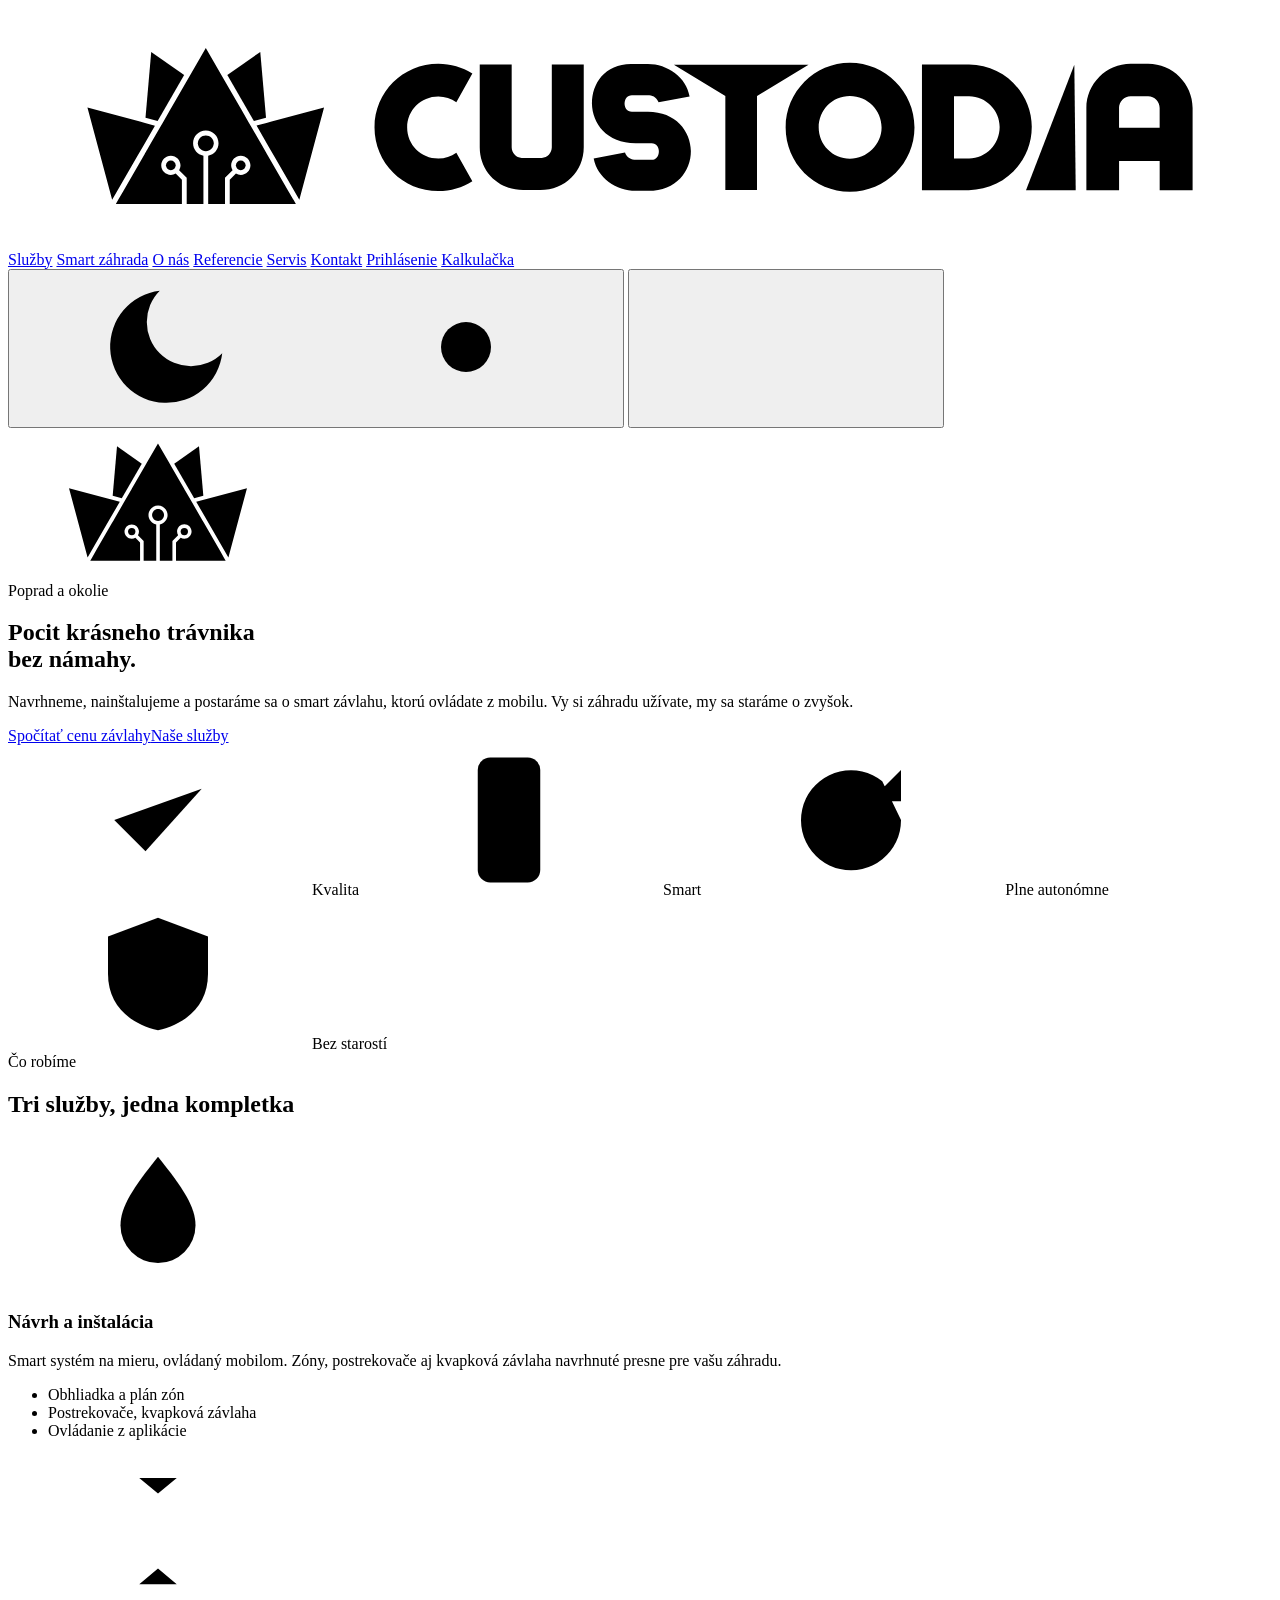
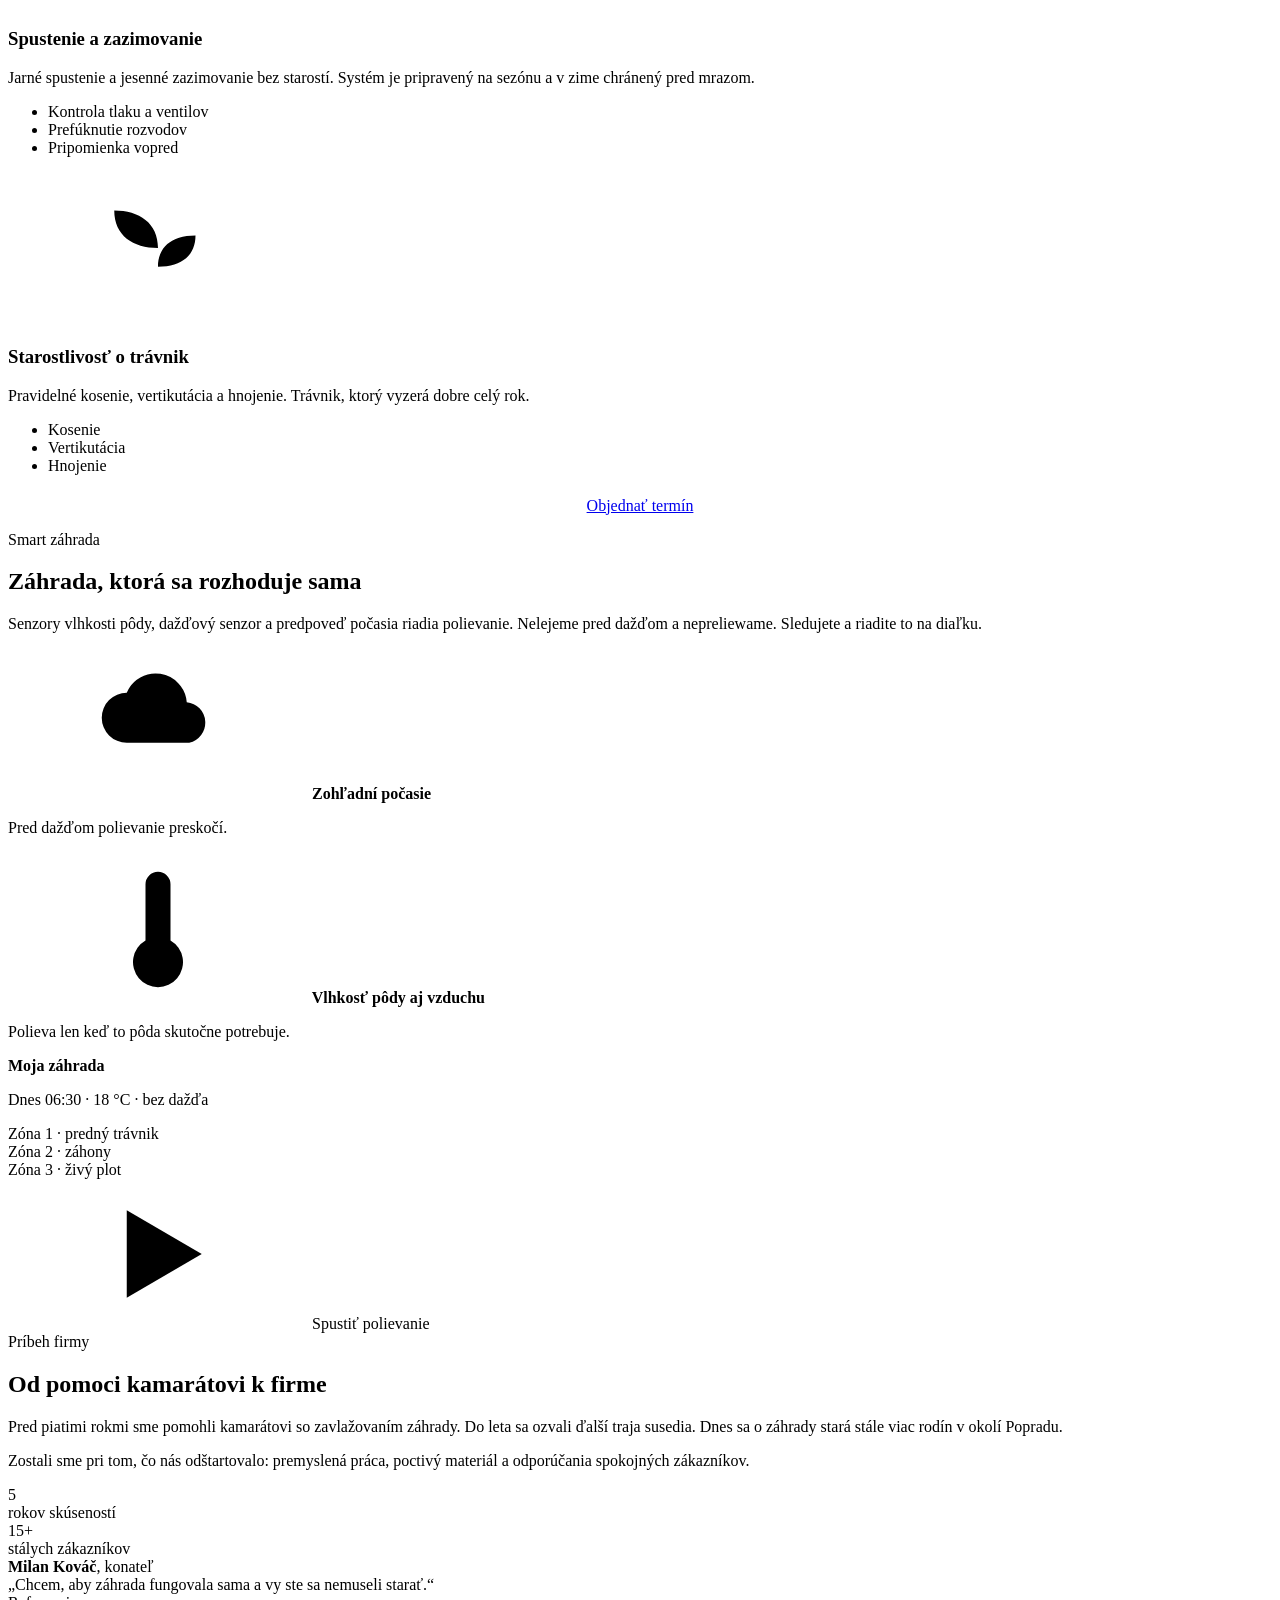
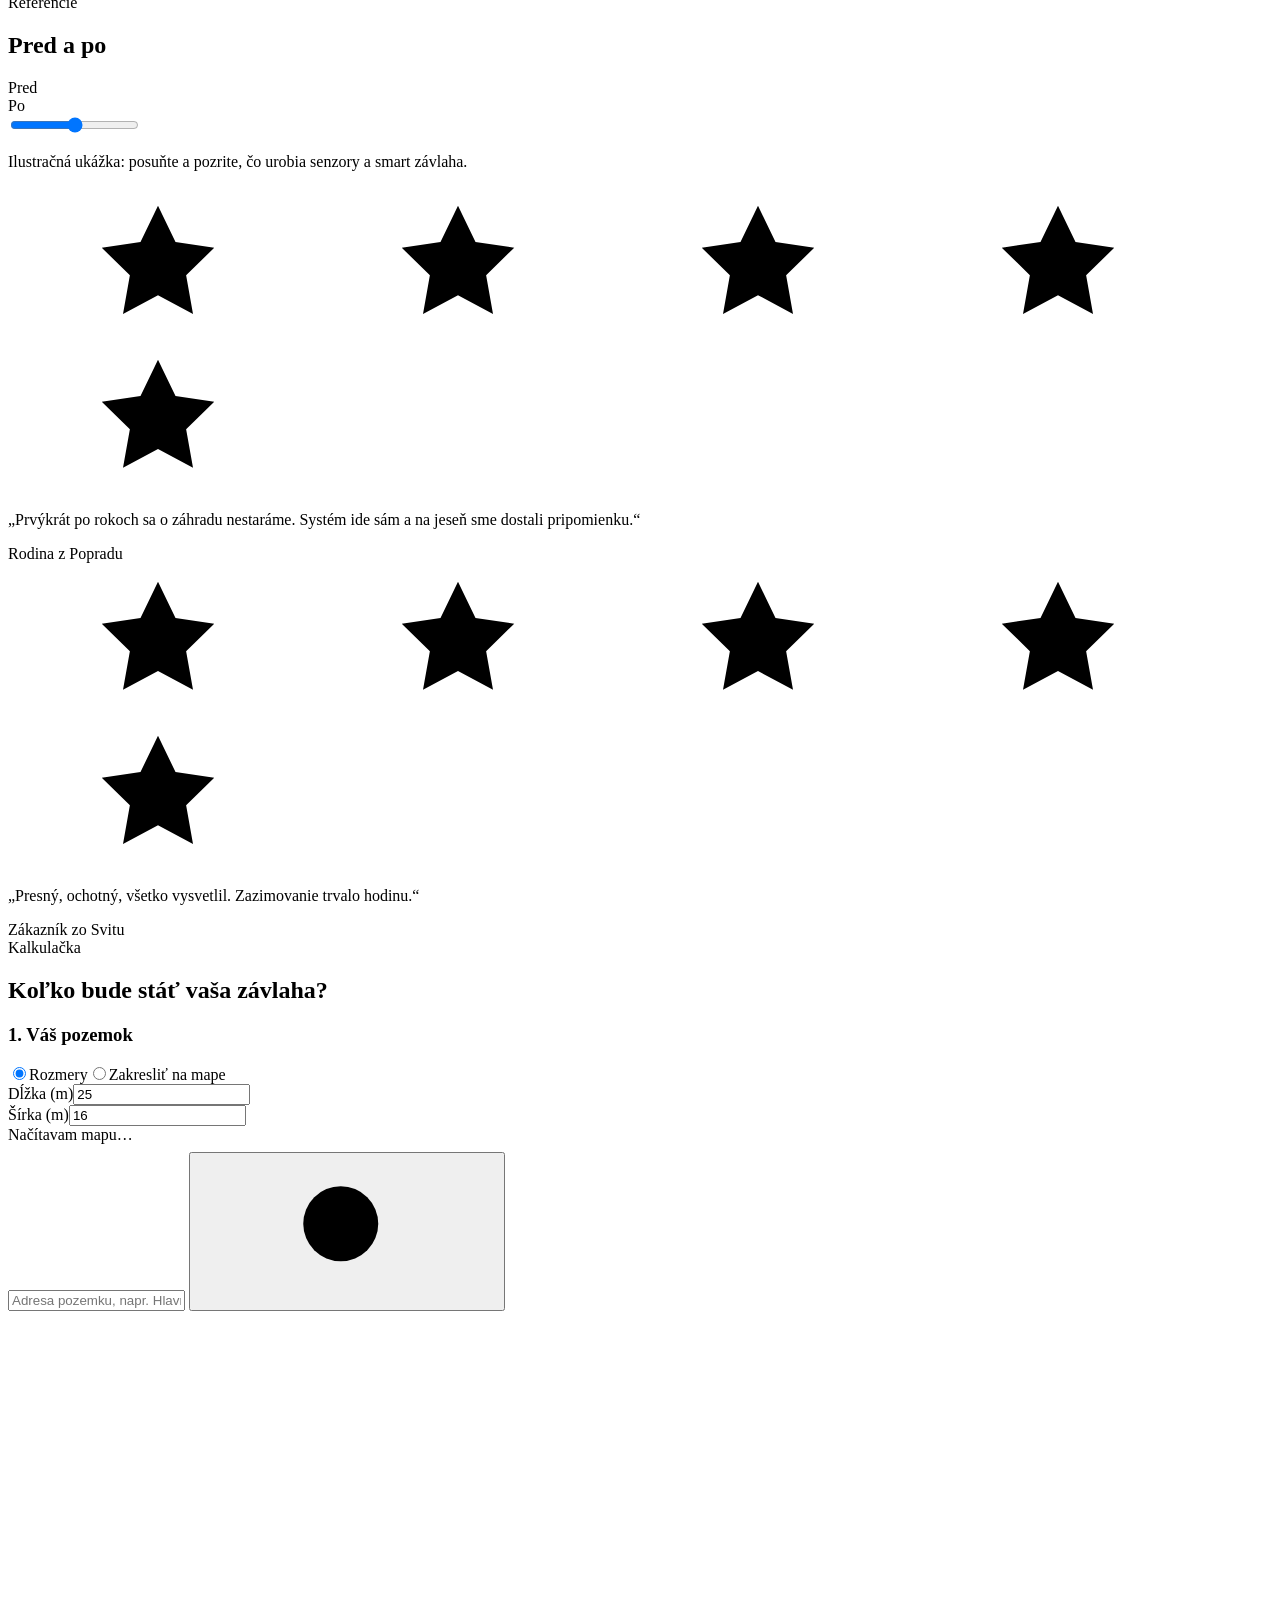
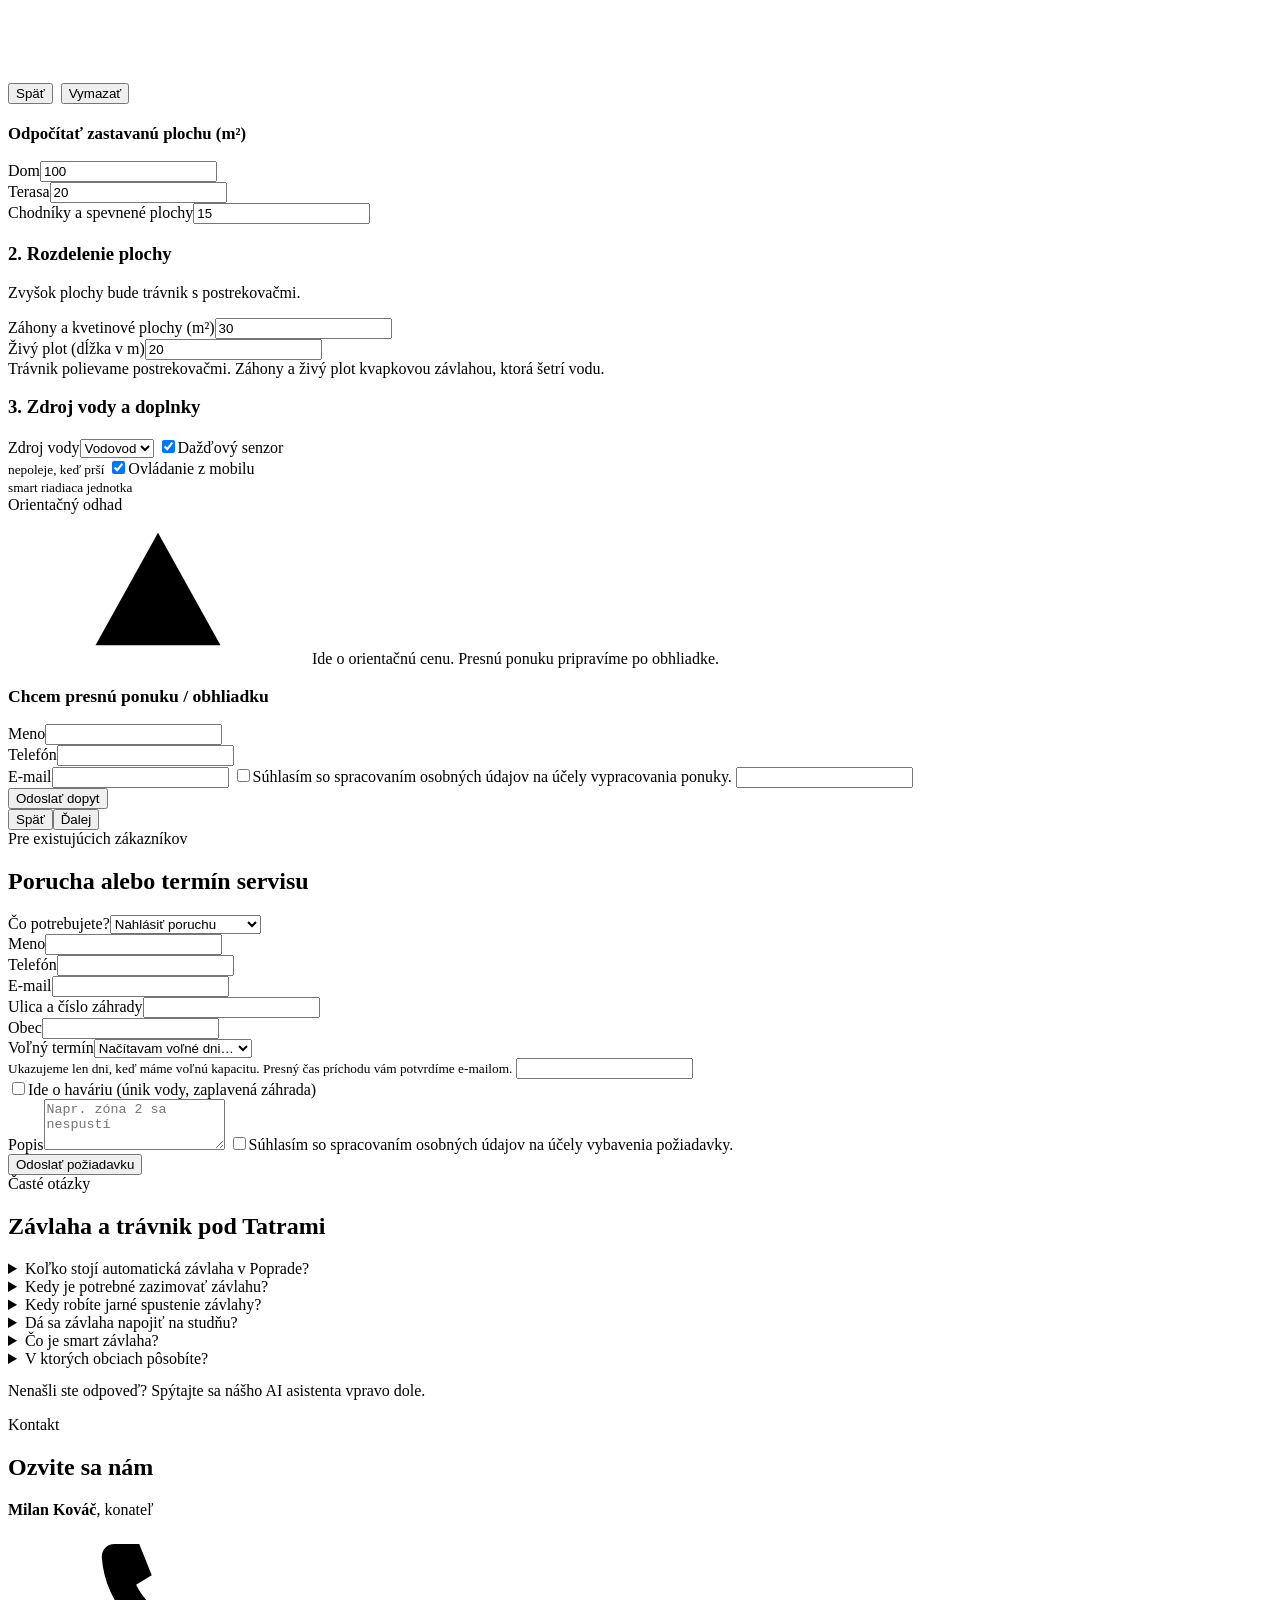
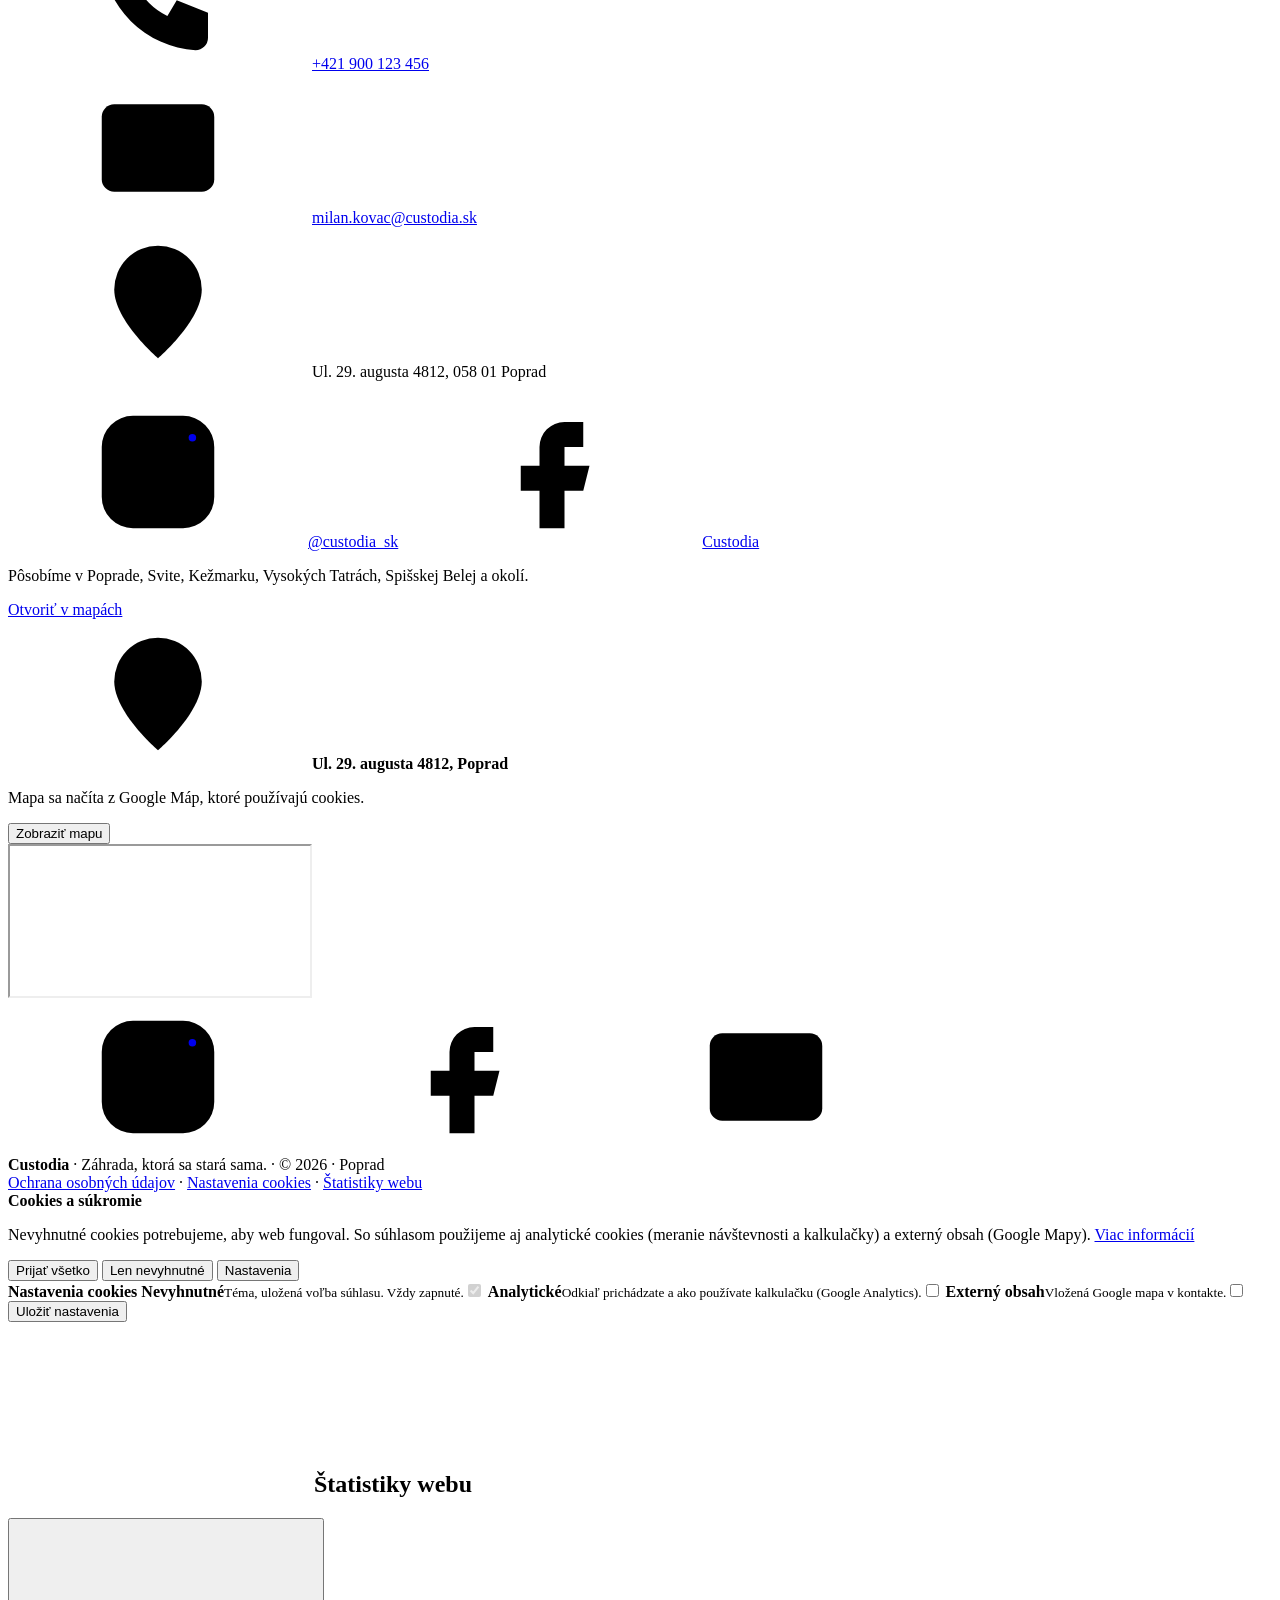
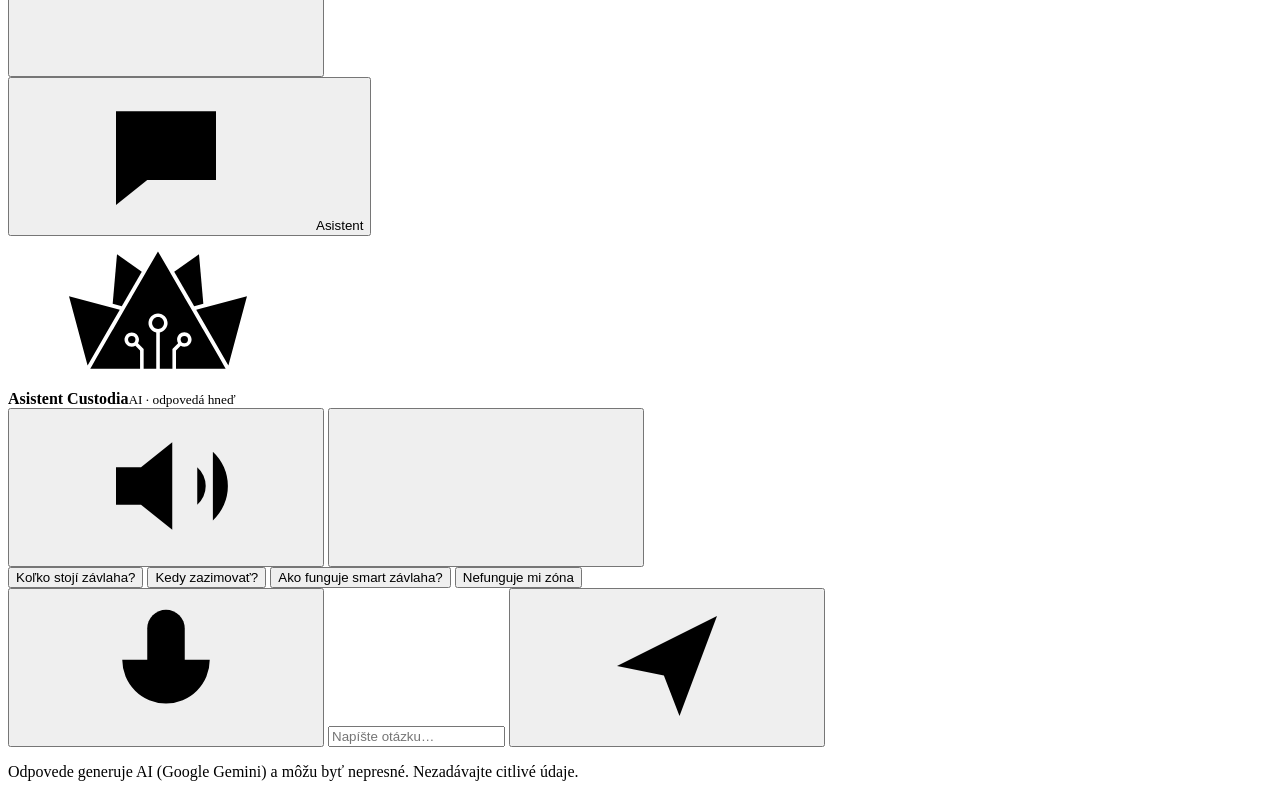
==== client/index.html @ 55fe0869 "SEO a rychlost: kanonicka domena, OG obrazok, WebP fotky, kontrast odkazov, llms.txt" ====
<!doctype html>
<html lang="sk">
  <head>
    <meta charset="utf-8" />
    <meta name="viewport" content="width=device-width, initial-scale=1, viewport-fit=cover" />
    <title>Custodia | Smart závlaha, zazimovanie a starostlivosť o trávnik Poprad</title>
    <meta
      name="description"
      content="Smart závlaha na mieru, jarné spustenie a jesenné zazimovanie, pravidelná starostlivosť o trávnik. Poprad, Tatry, Spiš. Spočítajte si orientačnú cenu online."
    />
    <meta
      name="keywords"
      content="závlaha Poprad, automatická závlaha Tatry, zazimovanie závlahy Poprad, kosenie trávnika Poprad, vertikutácia Spiš, smart záhrada"
    />
    <meta property="og:title" content="Custodia | Záhrada, ktorá sa stará sama" />
    <meta
      property="og:description"
      content="Smart závlaha, servis a starostlivosť o trávnik bez starostí. Poprad a okolie."
    />
    <meta property="og:type" content="website" />
    <script type="application/ld+json">
      {
        "@context": "https://schema.org",
        "@type": "LocalBusiness",
        "name": "Custodia",
        "description": "Smart závlaha, sezónny servis a starostlivosť o trávnik",
        "telephone": "+421900123456",
        "address": {
          "@type": "PostalAddress",
          "streetAddress": "Ul. 29. augusta 4812",
          "postalCode": "058 01",
          "addressLocality": "Poprad",
          "addressCountry": "SK"
        },
        "email": "milan.kovac@custodia.sk",
        "url": "https://custodia-pearl.vercel.app/",
        "image": "https://custodia-pearl.vercel.app/web/assets/img/po.jpg",
        "logo": "https://custodia-pearl.vercel.app/app-icons/icon-512.png",
        "sameAs": [
          "https://www.instagram.com/custodia_sk/",
          "https://www.facebook.com/profile.php?id=61595398696569"
        ],
        "areaServed": [
          "Poprad",
          "Svit",
          "Kežmarok",
          "Vysoké Tatry",
          "Spišská Belá",
          "Stará Ľubovňa"
        ]
      }
    </script>
    <link rel="canonical" href="https://custodia-pearl.vercel.app/" />
    <meta name="robots" content="index, follow" />
    <meta name="theme-color" content="#28861c" />
    <meta property="og:url" content="https://custodia-pearl.vercel.app/" />
    <meta property="og:site_name" content="Custodia" />
    <meta property="og:image" content="https://custodia-pearl.vercel.app/web/assets/img/po.jpg" />
    <meta property="og:image:width" content="1000" />
    <meta property="og:image:height" content="750" />
    <meta property="og:image:alt" content="Zelená záhrada so smart závlahou a senzormi Custodia" />
    <meta name="twitter:card" content="summary_large_image" />
    <meta property="og:locale" content="sk_SK" />
    <script type="application/ld+json">
      {
        "@context": "https://schema.org",
        "@type": "FAQPage",
        "mainEntity": [
          {
            "@type": "Question",
            "name": "Koľko stojí automatická závlaha v Poprade?",
            "acceptedAnswer": {
              "@type": "Answer",
              "text": "Cena závisí od veľkosti záhrady, počtu zón a zdroja vody. Orientačné rozpätie si spočítate v našej kalkulačke, presnú ponuku pripravíme po bezplatnej obhliadke."
            }
          },
          {
            "@type": "Question",
            "name": "Kedy je potrebné zazimovať závlahu?",
            "acceptedAnswer": {
              "@type": "Answer",
              "text": "Pod Tatrami odporúčame zazimovanie v októbri, ešte pred prvými mrazmi. Rozvody prefúkneme stlačeným vzduchom, aby voda v potrubí nezamrzla a nepoškodila ho. Stálym zákazníkom pošleme pripomienku vopred."
            }
          },
          {
            "@type": "Question",
            "name": "Kedy robíte jarné spustenie závlahy?",
            "acceptedAnswer": {
              "@type": "Answer",
              "text": "Spravidla v apríli, keď už nehrozia silné mrazy. Skontrolujeme tlak, ventily, postrekovače aj riadiacu jednotku a nastavíme polievanie na sezónu."
            }
          },
          {
            "@type": "Question",
            "name": "Dá sa závlaha napojiť na studňu?",
            "acceptedAnswer": {
              "@type": "Answer",
              "text": "Áno. Závlahu napojíme na vodovod aj na studňu. Pri studni posúdime výdatnosť a navrhneme vhodné čerpadlo."
            }
          },
          {
            "@type": "Question",
            "name": "Čo je smart závlaha?",
            "acceptedAnswer": {
              "@type": "Answer",
              "text": "Systém, ktorý polieva podľa vlhkosti pôdy a predpovede počasia a ovládate ho z mobilu. Pred dažďom polievanie preskočí, takže šetrí vodu aj peniaze."
            }
          },
          {
            "@type": "Question",
            "name": "V ktorých obciach pôsobíte?",
            "acceptedAnswer": {
              "@type": "Answer",
              "text": "Poprad, Svit, Kežmarok, Vysoké Tatry, Spišská Belá, Stará Ľubovňa a okolie. Výjazdy plánujeme podľa lokality, aby sme boli u vás čo najskôr."
            }
          }
        ]
      }
    </script>
    <link rel="icon" type="image/svg+xml" href="/web/assets/logo/favicon.svg" />
    <link rel="apple-touch-icon" href="/app-icons/apple-touch-icon.png" />
    <link rel="stylesheet" href="/web/css/variables.css" />
    <link rel="stylesheet" href="/web/css/base.css" />
    <link rel="stylesheet" href="/web/css/sections.css" />
  </head>
  <body>
    <svg width="0" height="0" style="position: absolute" aria-hidden="true">
      <symbol id="lg" viewBox="0 0 124.68 83.53"><polygon fill="var(--logo-crown)" points="53.3 19.87 42.18 39.12 37.1 37.76 39.51 10.21 53.3 19.87"/> <g> <polygon fill="var(--logo-crown)" points="41.06 41.07 36.05 49.75 34.76 51.97 34.76 51.98 33.47 54.21 23.13 72.12 12.78 33.49 34.77 39.38 35.84 39.67 36.9 39.95 41.06 41.07"/> <path fill="var(--logo-crown)" d="M22.76,74.94v.03s0,0,0,0v-.03Z"/> </g> <polygon fill="var(--logo-crown)" points="87.58 37.76 82.49 39.12 71.37 19.87 85.17 10.21 87.58 37.76"/> <g> <polygon fill="var(--logo-crown)" points="111.89 33.49 101.54 72.12 91.2 54.21 89.92 51.98 89.91 51.97 88.63 49.75 83.62 41.07 87.77 39.95 88.84 39.67 89.9 39.38 111.89 33.49"/> <path fill="var(--logo-crown)" d="M101.92,74.94v.03s.01,0,.01,0v-.03Z"/> </g> <circle fill="var(--logo-crown)" cx="47.72" cy="57.69" r="2.04"/> <circle fill="var(--logo-crown)" cx="77" cy="57.69" r="2.04"/> <g> <path fill="var(--logo-crown)" d="M62.37,45.16c-1.83,0-3.32,1.49-3.32,3.32s1.49,3.32,3.32,3.32,3.32-1.49,3.32-3.32-1.49-3.32-3.32-3.32Z"/> <path fill="var(--logo-green)" d="M98.99,72.05l-2.1-3.63-9-15.59-.94-1.63-.95-1.64-4.56-7.9-.57-.97-.56-.97-3.27-5.66-.2-.35-7.26-12.58-.54-.95-.55-.94-6.16-10.66-6.16,10.66-.55.94-.55.95-7.26,12.58-.2.35-3.26,5.66-.56.97-.56.97-4.56,7.89-.95,1.64h0s-.95,1.64-.95,1.64l-9,15.59-2.1,3.63-1.06,1.83h75.42l-1.06-1.83ZM54.35,73.88h-2v-10.12l-2.6-2.6c-.6.35-1.29.57-2.03.57-2.22,0-4.03-1.81-4.03-4.03s1.81-4.03,4.03-4.03,4.03,1.81,4.03,4.03c0,.76-.22,1.45-.58,2.06l3.18,3.18v10.95ZM63.36,53.7v20.17h-2v-20.17c-2.46-.47-4.32-2.63-4.32-5.22,0-2.93,2.39-5.32,5.32-5.32s5.32,2.39,5.32,5.32c0,2.59-1.87,4.75-4.33,5.22ZM77,61.72c-.74,0-1.43-.22-2.03-.57l-2.6,2.6v10.12h-2v-10.95l3.18-3.18c-.36-.61-.58-1.3-.58-2.06,0-2.22,1.81-4.03,4.03-4.03s4.03,1.81,4.03,4.03-1.81,4.03-4.03,4.03Z"/> </g></symbol>
      <symbol id="sec" viewBox="0 0 397.61 75.05"><g> <path fill="var(--wm-text)" d="M146.07,54.5c-3.15,1.99-6.82,3.1-10.7,3.1-11.16,0-20.08-8.92-20.08-20.02s8.92-20.02,20.08-20.02c3.88,0,7.55,1.1,10.7,3.05l-5.04,9.05c-1.67-1.16-3.56-1.83-5.66-1.83-5.5,0-9.81,4.31-9.81,9.76s4.31,9.76,9.81,9.76c2.1,0,3.99-.65,5.66-1.83l5.04,9Z"/> <path fill="var(--wm-text)" d="M148.39,43.81v-26.06h10.05v26.06c0,1.83,1.4,3.23,3.13,3.37h6.36c1.72-.13,3.13-1.54,3.13-3.37v-26.06h10.05v26.06c0,7.68-5.96,13.47-13.64,13.47h-5.44c-7.68,0-13.64-5.79-13.64-13.47Z"/> <path fill="var(--wm-text)" d="M204.65,29.66c-.4-1.21-1.56-2.18-2.91-2.24h-5.47c-3.07,0-3.07,5.2,0,5.2h5.01c8.84,0,13.42,6.14,13.53,12.34.05,6.25-4.53,12.56-13.39,12.56h-3.96c-6.14,0-12.07-4.12-13.23-10.21l9.86-1.83c.4,1.21,1.56,2.16,2.91,2.26h5.47c3.07,0,3.02-5.23,0-5.23h-5.01c-18.32,0-17.81-24.9-1.51-24.9h5.34c6.14,0,12.07,4.12,13.12,10.21l-9.76,1.83Z"/> <path fill="var(--wm-text)" d="M225.65,57.28v-29.59l-16.18-9.86h42.35l-16.2,9.86v29.59h-9.97Z"/> <path fill="var(--wm-text)" d="M285.15,37.58c0,11.13-9.03,20.21-20.32,20.21s-20.21-9.08-20.21-20.21,9.08-20.32,20.21-20.32,20.32,9.08,20.32,20.32ZM274.8,37.58c0-5.47-4.37-9.92-9.97-9.92s-9.81,4.45-9.81,9.92,4.45,9.81,9.81,9.81,9.97-4.45,9.97-9.81Z"/> <path fill="var(--wm-text)" d="M322.04,37.47c0,10.97-8.95,19.83-19.83,19.83h-14.71V17.8h14.82c10.83,0,19.73,8.87,19.73,19.67ZM311.94,37.47c0-5.2-4.28-9.7-9.62-9.7h-4.74v19.56h4.74c5.34,0,9.62-4.42,9.62-9.86Z"/> <path fill="var(--logo-green)" d="M320.23,57.31l15.2-39.48.44,39.48h-15.64Z"/> <path fill="var(--wm-text)" d="M362.28,57.31v-9.19h-12.77v9.19h-10.29v-25.84c0-7.68,6.31-13.93,13.93-13.93h5.5c7.63,0,13.99,6.25,13.99,13.93v25.84h-10.35ZM349.5,31.46v6.23h12.77v-6.23c0-2.05-1.59-3.72-3.64-3.72h-5.5c-1.99,0-3.64,1.67-3.64,3.72Z"/> </g> <g> <polygon fill="var(--logo-crown)" points="55.41 21.08 47.07 35.54 43.25 34.52 45.05 13.83 55.41 21.08"/> <g> <polygon fill="var(--logo-crown)" points="46.22 37.01 42.46 43.53 41.49 45.19 41.49 45.2 40.52 46.88 32.76 60.32 24.98 31.31 41.5 35.74 42.3 35.95 43.1 36.17 46.22 37.01"/> <path fill="var(--logo-crown)" d="M32.48,62.44v.02s0,0,0,0v-.02Z"/> </g> <polygon fill="var(--logo-crown)" points="81.16 34.52 77.34 35.54 68.99 21.08 79.35 13.83 81.16 34.52"/> <g> <polygon fill="var(--logo-crown)" points="99.42 31.31 91.64 60.32 83.88 46.87 82.91 45.2 82.91 45.19 81.95 43.53 78.18 37 81.3 36.17 82.1 35.95 82.9 35.74 99.42 31.31"/> <path fill="var(--logo-crown)" d="M91.92,62.44v.02s0,0,0,0v-.02Z"/> </g> <circle fill="var(--logo-crown)" cx="51.22" cy="49.49" r="1.53"/> <circle fill="var(--logo-crown)" cx="73.22" cy="49.49" r="1.53"/> <g> <path fill="var(--logo-crown)" d="M62.22,40.08c-1.38,0-2.5,1.12-2.5,2.5s1.12,2.5,2.5,2.5,2.5-1.12,2.5-2.5-1.12-2.5-2.5-2.5Z"/> <path fill="var(--logo-green)" d="M89.73,60.27l-1.57-2.73-6.76-11.71-.71-1.23-.71-1.23-3.42-5.93-.42-.73-.42-.73-2.45-4.25-.15-.26-5.46-9.45-.41-.71-.41-.71-4.62-8.01-4.62,8.01-.41.71-.41.71-5.45,9.45-.15.26-2.45,4.25-.42.73-.42.73-3.42,5.93-.71,1.23h0s-.71,1.23-.71,1.23l-6.76,11.71-1.58,2.73-.79,1.37h56.64l-.79-1.37ZM56.2,61.64h-1.5v-7.6l-1.95-1.95c-.45.26-.97.43-1.52.43-1.67,0-3.03-1.36-3.03-3.03s1.36-3.03,3.03-3.03,3.03,1.36,3.03,3.03c0,.57-.17,1.09-.44,1.55l2.39,2.39v8.22ZM62.97,46.49v15.15h-1.5v-15.15c-1.85-.35-3.25-1.97-3.25-3.92,0-2.2,1.79-4,4-4s4,1.79,4,4c0,1.95-1.4,3.57-3.25,3.92ZM73.22,52.52c-.56,0-1.08-.16-1.52-.43l-1.95,1.95v7.6h-1.5v-8.22l2.39-2.39c-.27-.45-.44-.98-.44-1.55,0-1.67,1.36-3.03,3.03-3.03s3.03,1.36,3.03,3.03-1.36,3.03-3.03,3.03Z"/> </g> </g></symbol>
      <symbol id="i-drop" viewBox="0 0 24 24">
        <path d="M12 3c4 5 6 8 6 11a6 6 0 01-12 0c0-3 2-6 6-11z" />
      </symbol>
      <symbol id="i-snow" viewBox="0 0 24 24">
        <path d="M12 2v20M4 7l16 10M20 7L4 17M9 3.5l3 2.5 3-2.5M9 20.5l3-2.5 3 2.5" />
      </symbol>
      <symbol id="i-sprout" viewBox="0 0 24 24">
        <path d="M12 21v-9M12 12c0-4-3-6-7-6 0 4 3 6 7 6zM12 15c0-3 2-5 6-5 0 3-2 5-6 5z" />
      </symbol>
      <symbol id="i-check" viewBox="0 0 24 24"><path d="M5 12l5 5 9-10" /></symbol>
      <symbol id="i-phone" viewBox="0 0 24 24">
        <rect x="7" y="2" width="10" height="20" rx="2" />
        <path d="M11 18h2" />
      </symbol>
      <symbol id="i-auto" viewBox="0 0 24 24"><path d="M20 12a8 8 0 11-3-6.2M20 4v5h-5" /></symbol>
      <symbol id="i-shield" viewBox="0 0 24 24">
        <path d="M12 3l8 3v6c0 5-3.5 8-8 9-4.5-1-8-4-8-9V6z" />
        <path d="M8.5 12l2.5 2.5 4.5-5" />
      </symbol>
      <symbol id="i-rain" viewBox="0 0 24 24">
        <path d="M7 15a4 4 0 010-8 5 5 0 019.6 1.5A3.3 3.3 0 0117 15z" />
        <path d="M9 18l-1 3M13 18l-1 3M17 18l-1 3" />
      </symbol>
      <symbol id="i-thermo" viewBox="0 0 24 24">
        <path d="M10 14V5a2 2 0 014 0v9a4 4 0 11-4 0z" />
      </symbol>
      <symbol id="i-play" viewBox="0 0 24 24"><path d="M7 5l12 7-12 7z" /></symbol>
      <symbol id="i-alert" viewBox="0 0 24 24">
        <path d="M12 3l10 18H2z" />
        <path d="M12 10v5M12 18h.01" />
      </symbol>
      <symbol id="i-mail" viewBox="0 0 24 24">
        <rect x="3" y="5" width="18" height="14" rx="2" />
        <path d="M3 7l9 6 9-6" />
      </symbol>
      <symbol id="i-call" viewBox="0 0 24 24">
        <path
          d="M5 4h4l2 5-2.5 1.5a11 11 0 005 5L15 13l5 2v4a2 2 0 01-2 2A16 16 0 013 6a2 2 0 012-2z"
        />
      </symbol>
      <symbol id="i-pin" viewBox="0 0 24 24">
        <path d="M12 21s7-6 7-11a7 7 0 10-14 0c0 5 7 11 7 11z" />
        <circle cx="12" cy="10" r="2.5" />
      </symbol>
      <symbol id="i-star" viewBox="0 0 24 24">
        <path d="M12 3l2.8 5.8 6.2.9-4.5 4.4 1.1 6.2L12 17.3l-5.6 3 1.1-6.2L3 9.7l6.2-.9z" />
      </symbol>
      <symbol id="i-menu" viewBox="0 0 24 24"><path d="M4 6h16M4 12h16M4 18h16" /></symbol>
      <symbol id="i-sun" viewBox="0 0 24 24">
        <circle cx="12" cy="12" r="4" />
        <path
          d="M12 2v2M12 20v2M2 12h2M20 12h2M5 5l1.5 1.5M17.5 17.5L19 19M5 19l1.5-1.5M17.5 6.5L19 5"
        />
      </symbol>
      <symbol id="i-ig" viewBox="0 0 24 24">
        <rect x="3" y="3" width="18" height="18" rx="5" />
        <circle cx="12" cy="12" r="4" />
        <circle cx="17.5" cy="6.5" r="0.6" fill="currentColor" />
      </symbol>
      <symbol id="i-fb" viewBox="0 0 24 24">
        <path d="M14 8h3V4h-3a4 4 0 00-4 4v3H7v4h3v6h4v-6h3l1-4h-4V8z" />
      </symbol>
      <symbol id="i-chat" viewBox="0 0 24 24">
        <path d="M4 5h16v11H9l-5 4z" />
        <path d="M8 10h8M8 13h5" />
      </symbol>
      <symbol id="i-mic" viewBox="0 0 24 24">
        <rect x="9" y="3" width="6" height="11" rx="3" />
        <path d="M5 11a7 7 0 0014 0M12 18v3" />
      </symbol>
      <symbol id="i-send" viewBox="0 0 24 24"><path d="M4 12l16-8-6 16-2.5-6.5z" /></symbol>
      <symbol id="i-vol" viewBox="0 0 24 24">
        <path d="M4 9h4l5-4v14l-5-4H4z" />
        <path d="M17 9a4 4 0 010 6M19.5 6.5a7.5 7.5 0 010 11" />
      </symbol>
      <symbol id="i-x" viewBox="0 0 24 24"><path d="M6 6l12 12M18 6L6 18" /></symbol>
      <symbol id="i-search" viewBox="0 0 24 24">
        <circle cx="11" cy="11" r="6" />
        <path d="M20 20l-4.5-4.5" />
      </symbol>
      <symbol id="i-chart" viewBox="0 0 24 24">
        <path d="M4 20V10M10 20V4M16 20v-7M22 20H2" />
      </symbol>
      <symbol id="i-moon" viewBox="0 0 24 24">
        <path d="M21 13A9 9 0 1111 3a7 7 0 0010 10z" />
      </symbol>
    </svg>
    <header>
      <div class="w nav">
        <a class="logo" href="#top" aria-label="Custodia domov">
          <svg class="wm" viewBox="0 0 397.61 75.05" role="img" aria-label="Custodia">
            <use href="#sec" />
          </svg>
        </a>
        <nav id="nav">
          <a href="#sluzby">Služby</a>
          <a href="#smart">Smart záhrada</a>
          <a href="#pribeh">O nás</a>
          <a href="#referencie">Referencie</a>
          <a href="#servis">Servis</a>
          <a href="#kontakt">Kontakt</a>
          <a href="/login" data-t="login_nav">Prihlásenie</a>
          <a class="btn" href="#kalkulacka" data-t="cta_nav">Kalkulačka</a>
        </nav>
        <div class="act">
          <button class="tg" id="theme" type="button" aria-label="Prepnúť svetlý a tmavý režim">
            <svg class="i m" aria-hidden="true"><use href="#i-moon" /></svg
            ><svg class="i s" aria-hidden="true"><use href="#i-sun" /></svg>
          </button>
          <button class="bg" id="bg" type="button" aria-label="Menu">
            <svg class="i" aria-hidden="true"><use href="#i-menu" /></svg>
          </button>
        </div>
      </div>
    </header>

    <main id="top">
      <section class="hero">
        <svg class="hero-mark" aria-hidden="true"><use href="#lg" /></svg>
        <div class="w" style="position: relative">
          <span class="eyebrow">Poprad a okolie</span>
          <h1>Pocit krásneho trávnika <br />bez námahy.</h1>
          <p>
            Navrhneme, nainštalujeme a postaráme sa o smart závlahu, ktorú ovládate z mobilu. Vy si
            záhradu užívate, my sa staráme o zvyšok.
          </p>
          <div class="cta">
            <a class="btn" href="#kalkulacka" data-t="cta_hero">Spočítať cenu závlahy</a
            ><a class="btn alt" href="#sluzby">Naše služby</a>
          </div>
          <div class="vals">
            <span
              ><svg class="i" aria-hidden="true"><use href="#i-check" /></svg> Kvalita</span
            ><span
              ><svg class="i" aria-hidden="true"><use href="#i-phone" /></svg> Smart</span
            ><span
              ><svg class="i" aria-hidden="true"><use href="#i-auto" /></svg> Plne autonómne</span
            ><span
              ><svg class="i" aria-hidden="true"><use href="#i-shield" /></svg> Bez starostí</span
            >
          </div>
        </div>
      </section>

      <section id="sluzby">
        <div class="w">
          <span class="eyebrow">Čo robíme</span>
          <h2>Tri služby, jedna kompletka</h2>
          <div class="grid g3">
            <article class="card">
              <div class="ic">
                <svg class="i" aria-hidden="true"><use href="#i-drop" /></svg>
              </div>
              <h3>Návrh a inštalácia</h3>
              <p>
                Smart systém na mieru, ovládaný mobilom. Zóny, postrekovače aj kvapková závlaha
                navrhnuté presne pre vašu záhradu.
              </p>
              <ul>
                <li>Obhliadka a plán zón</li>
                <li>Postrekovače, kvapková závlaha</li>
                <li>Ovládanie z aplikácie</li>
              </ul>
            </article>
            <article class="card">
              <div class="ic">
                <svg class="i" aria-hidden="true"><use href="#i-snow" /></svg>
              </div>
              <h3>Spustenie a zazimovanie</h3>
              <p>
                Jarné spustenie a jesenné zazimovanie bez starostí. Systém je pripravený na sezónu a
                v zime chránený pred mrazom.
              </p>
              <ul>
                <li>Kontrola tlaku a ventilov</li>
                <li>Prefúknutie rozvodov</li>
                <li>Pripomienka vopred</li>
              </ul>
            </article>
            <article class="card">
              <div class="ic">
                <svg class="i" aria-hidden="true"><use href="#i-sprout" /></svg>
              </div>
              <h3>Starostlivosť o trávnik</h3>
              <p>
                Pravidelné kosenie, vertikutácia a hnojenie. Trávnik, ktorý vyzerá dobre celý rok.
              </p>
              <ul>
                <li>Kosenie</li>
                <li>Vertikutácia</li>
                <li>Hnojenie</li>
              </ul>
            </article>
          </div>
          <p style="text-align: center; margin-top: 22px">
            <a class="btn" href="#servis" data-t="cta_services">Objednať termín</a>
          </p>
        </div>
      </section>

      <section id="smart" class="dark">
        <div class="w grid g2" style="align-items: center">
          <div>
            <span class="eyebrow">Smart záhrada</span>
            <h2>Záhrada, ktorá sa rozhoduje sama</h2>
            <p>
              Senzory vlhkosti pôdy, dažďový senzor a predpoveď počasia riadia polievanie. Nelejeme
              pred dažďom a nepreliewame. Sledujete a riadite to na diaľku.
            </p>
            <div class="grid">
              <div class="card">
                <b
                  ><svg class="i" aria-hidden="true"><use href="#i-rain" /></svg> Zohľadní
                  počasie</b
                >
                <p>Pred dažďom polievanie preskočí.</p>
              </div>
              <div class="card">
                <b
                  ><svg class="i" aria-hidden="true"><use href="#i-thermo" /></svg> Vlhkosť pôdy aj
                  vzduchu</b
                >
                <p>Polieva len keď to pôda skutočne potrebuje.</p>
              </div>
            </div>
          </div>
          <div class="phone" aria-label="Ukážka aplikácie">
            <b>Moja záhrada</b>
            <p class="sub">Dnes 06:30 · 18 °C · bez dažďa</p>
            Zóna 1 · predný trávnik
            <div class="bar"><i style="width: 72%"></i></div>
            Zóna 2 · záhony
            <div class="bar"><i style="width: 45%"></i></div>
            Zóna 3 · živý plot
            <div class="bar"><i style="width: 88%"></i></div>
            <div class="ok">
              <svg class="i" aria-hidden="true"><use href="#i-play" /></svg> Spustiť polievanie
            </div>
          </div>
        </div>
      </section>

      <section id="pribeh">
        <div class="w grid g2" style="align-items: center">
          <div>
            <span class="eyebrow">Príbeh firmy</span>
            <h2>Od pomoci kamarátovi k firme</h2>
            <p>
              Pred piatimi rokmi sme pomohli kamarátovi so zavlažovaním záhrady. Do leta sa ozvali
              ďalší traja susedia. Dnes sa o záhrady stará stále viac rodín v okolí Popradu.
            </p>
            <p>
              Zostali sme pri tom, čo nás odštartovalo: premyslená práca, poctivý materiál a
              odporúčania spokojných zákazníkov.
            </p>
          </div>
          <div class="grid" style="grid-template-columns: 1fr 1fr">
            <div class="card">
              <div class="price">5</div>
              rokov skúseností
            </div>
            <div class="card">
              <div class="price">15+</div>
              stálych zákazníkov
            </div>
            <div class="card" style="grid-column: 1/-1">
              <b>Milan Kováč</b>, konateľ<br /><span class="who"
                >„Chcem, aby záhrada fungovala sama a vy ste sa nemuseli starať.“</span
              >
            </div>
          </div>
        </div>
      </section>

      <section id="referencie" style="background: var(--card)">
        <div class="w">
          <span class="eyebrow">Referencie</span>
          <h2>Pred a po</h2>
          <div class="grid g2" style="align-items: start">
            <div>
              <div class="ba" id="ba">
                <div class="b1" role="img" aria-label="Pred: vysušený, nerovnomerne zavlažovaný trávnik">Pred</div>
                <div class="b2" style="place-items: end end" role="img" aria-label="Po: zelený trávnik so smart závlahou a IoT senzormi Custodia">Po</div>
                <div class="h"></div>
                <input type="range" min="5" max="95" value="50" aria-label="Posuvník pred a po" />
              </div>
              <p class="who">Ilustračná ukážka: posuňte a pozrite, čo urobia senzory a smart závlaha.</p>
            </div>
            <div class="grid">
              <div class="card">
                <span class="stars"
                  ><svg class="i f" aria-hidden="true"><use href="#i-star" /></svg
                  ><svg class="i f" aria-hidden="true"><use href="#i-star" /></svg
                  ><svg class="i f" aria-hidden="true"><use href="#i-star" /></svg
                  ><svg class="i f" aria-hidden="true"><use href="#i-star" /></svg
                  ><svg class="i f" aria-hidden="true"><use href="#i-star" /></svg
                ></span>
                <p>
                  „Prvýkrát po rokoch sa o záhradu nestaráme. Systém ide sám a na jeseň sme dostali
                  pripomienku.“
                </p>
                <span class="who">Rodina z Popradu</span>
              </div>
              <div class="card">
                <span class="stars"
                  ><svg class="i f" aria-hidden="true"><use href="#i-star" /></svg
                  ><svg class="i f" aria-hidden="true"><use href="#i-star" /></svg
                  ><svg class="i f" aria-hidden="true"><use href="#i-star" /></svg
                  ><svg class="i f" aria-hidden="true"><use href="#i-star" /></svg
                  ><svg class="i f" aria-hidden="true"><use href="#i-star" /></svg
                ></span>
                <p>„Presný, ochotný, všetko vysvetlil. Zazimovanie trvalo hodinu.“</p>
                <span class="who">Zákazník zo Svitu</span>
              </div>
            </div>
          </div>
        </div>
      </section>

      <section id="kalkulacka">
        <div class="w calc">
          <span class="eyebrow">Kalkulačka</span>
          <h2>Koľko bude stáť vaša závlaha?</h2>
          <div class="card" id="calc">
            <div class="prog"><i class="on"></i><i></i><i></i><i></i></div>
            <div class="st" data-s="1">
              <h3>1. Váš pozemok</h3>
              <div class="tabs">
                <label><input type="radio" name="mode" value="dim" checked />Rozmery</label
                ><label><input type="radio" name="mode" value="draw" />Zakresliť na mape</label>
              </div>
              <div id="m-dim">
                <div class="row">
                  <div>
                    <label for="L">Dĺžka (m)</label
                    ><input type="number" id="L" value="25" min="1" inputmode="decimal" />
                  </div>
                  <div>
                    <label for="W">Šírka (m)</label
                    ><input type="number" id="W" value="16" min="1" inputmode="decimal" />
                  </div>
                </div>
              </div>
              <div id="m-draw" class="hide">
                <p class="who" id="draw-hint" style="margin: 0 0 8px">Načítavam mapu…</p>
                <div class="addr" id="addr-row">
                  <input
                    type="text"
                    id="addr"
                    placeholder="Adresa pozemku, napr. Hlavná 12, Svit"
                    autocomplete="street-address"
                    aria-label="Adresa pozemku"
                  />
                  <button class="btn" type="button" id="addr-go" aria-label="Nájsť adresu">
                    <svg class="i" aria-hidden="true"><use href="#i-search" /></svg>
                  </button>
                </div>
                <small class="err" id="addr-msg"></small>
                <div
                  id="lmap"
                  class="lmap hide"
                  aria-label="Satelitná mapa na zakreslenie pozemku"
                ></div>
                <canvas id="cv" class="hide" width="600" height="360"></canvas>
                <div style="display: flex; gap: 8px; align-items: center; margin-top: 8px">
                  <button class="btn alt" type="button" id="undo">Späť</button
                  ><button class="btn alt" type="button" id="clr">Vymazať</button><b id="pa"></b>
                </div>
              </div>
              <h3 style="margin-top: 20px; font-size: 1.05rem">Odpočítať zastavanú plochu (m²)</h3>
              <div class="row">
                <div>
                  <label for="house">Dom</label
                  ><input type="number" id="house" value="100" min="0" />
                </div>
                <div>
                  <label for="terr">Terasa</label
                  ><input type="number" id="terr" value="20" min="0" />
                </div>
              </div>
              <label for="path">Chodníky a spevnené plochy</label
              ><input type="number" id="path" value="15" min="0" />
            </div>
            <div class="st hide" data-s="2">
              <h3>2. Rozdelenie plochy</h3>
              <p class="who">Zvyšok plochy bude trávnik s postrekovačmi.</p>
              <div class="row">
                <div>
                  <label for="beds">Záhony a kvetinové plochy (m²)</label
                  ><input type="number" id="beds" value="30" min="0" />
                </div>
                <div>
                  <label for="hedge">Živý plot (dĺžka v m)</label
                  ><input type="number" id="hedge" value="20" min="0" />
                </div>
              </div>
              <div class="warn">
                Trávnik polievame postrekovačmi. Záhony a živý plot kvapkovou závlahou, ktorá šetrí
                vodu.
              </div>
              <b id="lawnInfo"></b>
            </div>
            <div class="st hide" data-s="3">
              <h3>3. Zdroj vody a doplnky</h3>
              <label for="water">Zdroj vody</label
              ><select id="water">
                <option value="mains">Vodovod</option>
                <option value="well">Studňa</option>
              </select>
              <label class="chk"
                ><input type="checkbox" id="rain" checked /><span
                  >Dažďový senzor<br /><small>nepoleje, keď prší</small></span
                ></label
              >
              <label class="chk"
                ><input type="checkbox" id="mob" checked /><span
                  >Ovládanie z mobilu<br /><small>smart riadiaca jednotka</small></span
                ></label
              >
            </div>
            <div class="st hide" data-s="4">
              <div class="res">
                <span class="eyebrow">Orientačný odhad</span>
                <div class="price" id="price"></div>
                <div class="kv" id="kv"></div>
              </div>
              <div class="warn" id="disc">
                <svg class="i" aria-hidden="true"><use href="#i-alert" /></svg> Ide o orientačnú
                cenu. Presnú ponuku pripravíme po obhliadke.
              </div>
              <h3 style="font-size: 1.1rem">Chcem presnú ponuku / obhliadku</h3>
              <form id="lead" novalidate>
                <div class="row">
                  <div>
                    <label for="ln">Meno</label
                    ><input type="text" id="ln" autocomplete="name" required />
                  </div>
                  <div>
                    <label for="lp">Telefón</label
                    ><input type="tel" id="lp" autocomplete="tel" required />
                  </div>
                </div>
                <label for="le">E-mail</label
                ><input type="email" id="le" autocomplete="email" required />
                <label class="chk"
                  ><input type="checkbox" id="lc" /><span
                    >Súhlasím so spracovaním osobných údajov na účely vypracovania ponuky.</span
                  ></label
                >
                <input type="text" id="lw" class="hp" tabindex="-1" autocomplete="off" aria-hidden="true" />
                <div class="err" id="lerr"></div>
                <button class="btn" type="submit">Odoslať dopyt</button>
              </form>
            </div>
            <div class="err" id="cerr"></div>
            <div class="nav2" id="nv">
              <button class="btn alt" type="button" id="bk">Späť</button
              ><button class="btn" type="button" id="nx">Ďalej</button>
            </div>
          </div>
        </div>
      </section>

      <section id="servis" style="background: var(--card)">
        <div class="w calc">
          <span class="eyebrow">Pre existujúcich zákazníkov</span>
          <h2>Porucha alebo termín servisu</h2>
          <form id="sf" class="card" novalidate>
            <label for="st">Čo potrebujete?</label
            ><select id="st">
              <option value="porucha">Nahlásiť poruchu</option>
              <option value="spustenie">Jarné spustenie</option>
              <option value="zazimovanie">Jesenné zazimovanie</option>
            </select>
            <div class="row">
              <div>
                <label for="sn">Meno</label><input type="text" id="sn" autocomplete="name" />
              </div>
              <div>
                <label for="sp">Telefón</label><input type="tel" id="sp" autocomplete="tel" />
              </div>
            </div>
            <div class="row">
              <div>
                <label for="se">E-mail</label><input type="email" id="se" autocomplete="email" />
              </div>
              <div>
                <label for="sa">Ulica a číslo záhrady</label
                ><input type="text" id="sa" autocomplete="street-address" />
              </div>
            </div>
            <div class="row">
              <div>
                <label for="sm">Obec</label><input type="text" id="sm" autocomplete="address-level2" />
              </div>
              <div id="dt" class="hide">
                <label for="sd">Voľný termín</label
                ><select id="sd">
                  <option value="">Načítavam voľné dni…</option>
                </select>
              </div>
            </div>
            <small class="who hide" id="dt-hint"
              >Ukazujeme len dni, keď máme voľnú kapacitu. Presný čas príchodu vám potvrdíme e-mailom.</small
            >
            <input type="text" id="sw" class="hp" tabindex="-1" autocomplete="off" aria-hidden="true" />
            <div id="ur">
              <label class="chk"
                ><input type="checkbox" id="su" /><span
                  >Ide o haváriu (únik vody, zaplavená záhrada)</span
                ></label
              >
            </div>
            <label for="sx">Popis</label
            ><textarea id="sx" rows="3" placeholder="Napr. zóna 2 sa nespustí"></textarea>
            <label class="chk"
              ><input type="checkbox" id="sc" /><span
                >Súhlasím so spracovaním osobných údajov na účely vybavenia požiadavky.</span
              ></label
            >
            <div class="err" id="serr"></div>
            <button class="btn" type="submit">Odoslať požiadavku</button>
          </form>
        </div>
      </section>

      <section id="faq">
        <div class="w calc">
          <span class="eyebrow">Časté otázky</span>
          <h2>Závlaha a trávnik pod Tatrami</h2>
          <div class="grid">
            <details class="card faq">
              <summary>Koľko stojí automatická závlaha v Poprade?</summary>
              <p>
                Cena závisí od veľkosti záhrady, počtu zón a zdroja vody. Orientačné rozpätie si
                spočítate v našej kalkulačke, presnú ponuku pripravíme po bezplatnej obhliadke.
              </p>
            </details>
            <details class="card faq">
              <summary>Kedy je potrebné zazimovať závlahu?</summary>
              <p>
                Pod Tatrami odporúčame zazimovanie v októbri, ešte pred prvými mrazmi. Rozvody
                prefúkneme stlačeným vzduchom, aby voda v potrubí nezamrzla a nepoškodila ho. Stálym
                zákazníkom pošleme pripomienku vopred.
              </p>
            </details>
            <details class="card faq">
              <summary>Kedy robíte jarné spustenie závlahy?</summary>
              <p>
                Spravidla v apríli, keď už nehrozia silné mrazy. Skontrolujeme tlak, ventily,
                postrekovače aj riadiacu jednotku a nastavíme polievanie na sezónu.
              </p>
            </details>
            <details class="card faq">
              <summary>Dá sa závlaha napojiť na studňu?</summary>
              <p>
                Áno. Závlahu napojíme na vodovod aj na studňu. Pri studni posúdime výdatnosť a
                navrhneme vhodné čerpadlo.
              </p>
            </details>
            <details class="card faq">
              <summary>Čo je smart závlaha?</summary>
              <p>
                Systém, ktorý polieva podľa vlhkosti pôdy a predpovede počasia a ovládate ho z
                mobilu. Pred dažďom polievanie preskočí, takže šetrí vodu aj peniaze.
              </p>
            </details>
            <details class="card faq">
              <summary>V ktorých obciach pôsobíte?</summary>
              <p>
                Poprad, Svit, Kežmarok, Vysoké Tatry, Spišská Belá, Stará Ľubovňa a okolie. Výjazdy
                plánujeme podľa lokality, aby sme boli u vás čo najskôr.
              </p>
            </details>
          </div>
          <p class="who" style="margin-top: 14px">
            Nenašli ste odpoveď? Spýtajte sa nášho AI asistenta vpravo dole.
          </p>
        </div>
      </section>

      <section id="kontakt">
        <div class="w grid g2">
          <div>
            <span class="eyebrow">Kontakt</span>
            <h2>Ozvite sa nám</h2>
            <p>
              <b>Milan Kováč</b>, konateľ<br /><svg class="i" aria-hidden="true">
                <use href="#i-call" />
              </svg>
              <a href="tel:+421900123456" data-t="call">+421 900 123 456</a><br /><svg
                class="i"
                aria-hidden="true"
              >
                <use href="#i-mail" />
              </svg>
              <a href="mailto:milan.kovac@custodia.sk" data-t="mail">milan.kovac@custodia.sk</a
              ><br /><svg class="i" aria-hidden="true"><use href="#i-pin" /></svg> Ul. 29. augusta
              4812, 058 01 Poprad
            </p>
            <div class="soc">
              <a
                href="https://www.instagram.com/custodia_sk/"
                target="_blank"
                rel="noopener"
                data-t="instagram"
                aria-label="Instagram @custodia_sk"
                ><svg class="i" aria-hidden="true"><use href="#i-ig" /></svg
                ><span>@custodia_sk</span></a
              >
              <a
                href="https://www.facebook.com/profile.php?id=61595398696569"
                target="_blank"
                rel="noopener"
                data-t="facebook"
                aria-label="Facebook Custodia"
                ><svg class="i" aria-hidden="true"><use href="#i-fb" /></svg
                ><span>Custodia</span></a
              >
            </div>
            <p class="who">
              Pôsobíme v Poprade, Svite, Kežmarku, Vysokých Tatrách, Spišskej Belej a okolí.
            </p>
            <a
              class="btn"
              target="_blank"
              rel="noopener"
              href="https://www.google.com/maps/search/?api=1&query=Ul.+29.+augusta+4812+Poprad"
              data-t="map"
              >Otvoriť v mapách</a
            >
          </div>
          <div class="card map">
            <div class="map-ph" id="map-ph">
              <svg class="i" aria-hidden="true"><use href="#i-pin" /></svg>
              <b>Ul. 29. augusta 4812, Poprad</b>
              <p class="who">Mapa sa načíta z Google Máp, ktoré používajú cookies.</p>
              <button class="btn" type="button" id="map-load">Zobraziť mapu</button>
            </div>
            <iframe
              id="gmap"
              title="Mapa: Ul. 29. augusta 4812, Poprad"
              data-src="https://www.google.com/maps?q=Ul.+29.+augusta+4812,+058+01+Poprad&output=embed"
              loading="lazy"
              referrerpolicy="no-referrer-when-downgrade"
              allowfullscreen
            ></iframe>
          </div>
        </div>
      </section>
    </main>

    <footer>
      <div class="w">
        <div class="soc soc-f">
          <a
            href="https://www.instagram.com/custodia_sk/"
            target="_blank"
            rel="noopener"
            aria-label="Instagram"
            ><svg class="i" aria-hidden="true"><use href="#i-ig" /></svg
          ></a>
          <a
            href="https://www.facebook.com/profile.php?id=61595398696569"
            target="_blank"
            rel="noopener"
            aria-label="Facebook"
            ><svg class="i" aria-hidden="true"><use href="#i-fb" /></svg
          ></a>
          <a href="mailto:milan.kovac@custodia.sk" aria-label="E-mail"
            ><svg class="i" aria-hidden="true"><use href="#i-mail" /></svg
          ></a>
        </div>
        <b data-brand>Custodia</b> · Záhrada, ktorá sa stará sama. · © 2026 · Poprad<br />
        <a href="/ochrana-udajov.html">Ochrana osobných údajov</a> ·
        <a href="#" data-cookies>Nastavenia cookies</a> ·
        <a href="#" id="stats-link">Štatistiky webu</a>
      </div>
    </footer>

    <div id="ck" class="hide" role="dialog" aria-modal="false" aria-labelledby="ck-t">
      <div id="ck-main">
        <b id="ck-t">Cookies a súkromie</b>
        <p>
          Nevyhnutné cookies potrebujeme, aby web fungoval. So súhlasom použijeme aj analytické
          cookies (meranie návštevnosti a kalkulačky) a externý obsah (Google Mapy).
          <a href="/ochrana-udajov.html">Viac informácií</a>
        </p>
        <div class="ck-btns">
          <button class="btn" type="button" id="ck-all">Prijať všetko</button>
          <button class="btn alt" type="button" id="ck-min">Len nevyhnutné</button>
          <button class="lnk" type="button" id="ck-open">Nastavenia</button>
        </div>
      </div>
      <div id="ck-set" class="hide">
        <b>Nastavenia cookies</b>
        <label class="sw"
          ><span><b>Nevyhnutné</b><small>Téma, uložená voľba súhlasu. Vždy zapnuté.</small></span
          ><input type="checkbox" checked disabled
        /></label>
        <label class="sw"
          ><span
            ><b>Analytické</b
            ><small>Odkiaľ prichádzate a ako používate kalkulačku (Google Analytics).</small></span
          ><input type="checkbox" id="c-an"
        /></label>
        <label class="sw"
          ><span><b>Externý obsah</b><small>Vložená Google mapa v kontakte.</small></span
          ><input type="checkbox" id="c-ex"
        /></label>
        <div class="ck-btns">
          <button class="btn" type="button" id="ck-save">Uložiť nastavenia</button>
        </div>
      </div>
    </div>

    <div id="stats" class="modal hide" role="dialog" aria-modal="true" aria-labelledby="stats-t">
      <div class="card">
        <div class="mh">
          <h2 id="stats-t">
            <svg class="i" aria-hidden="true"><use href="#i-chart" /></svg> Štatistiky webu
          </h2>
          <button class="ib" type="button" id="stats-close" aria-label="Zavrieť">
            <svg class="i" aria-hidden="true"><use href="#i-x" /></svg>
          </button>
        </div>
        <div id="stats-body"></div>
      </div>
    </div>

    <button
      id="ai-fab"
      type="button"
      aria-controls="ai"
      aria-expanded="false"
      aria-label="Otvoriť AI asistenta"
    >
      <svg class="i" aria-hidden="true"><use href="#i-chat" /></svg><span>Asistent</span>
    </button>
    <section id="ai" role="dialog" aria-label="AI asistent Custodia">
      <header class="ai-h">
        <svg class="ai-logo" aria-hidden="true"><use href="#lg" /></svg>
        <div>
          <b>Asistent <span data-brand>Custodia</span></b
          ><small>AI · odpovedá hneď</small>
        </div>
        <button
          class="ib"
          type="button"
          id="ai-spk"
          aria-pressed="true"
          aria-label="Čítať odpovede nahlas"
        >
          <svg class="i" aria-hidden="true"><use href="#i-vol" /></svg>
        </button>
        <button class="ib" type="button" id="ai-x" aria-label="Zavrieť asistenta">
          <svg class="i" aria-hidden="true"><use href="#i-x" /></svg>
        </button>
      </header>
      <div class="ai-msgs" id="ai-msgs" aria-live="polite"></div>
      <div class="ai-chips" id="ai-chips">
        <button type="button">Koľko stojí závlaha?</button>
        <button type="button">Kedy zazimovať?</button>
        <button type="button">Ako funguje smart závlaha?</button>
        <button type="button">Nefunguje mi zóna</button>
      </div>
      <form class="ai-f" id="ai-form">
        <button
          class="ib mic"
          type="button"
          id="ai-mic"
          aria-pressed="false"
          aria-label="Spýtať sa hlasom"
        >
          <svg class="i" aria-hidden="true"><use href="#i-mic" /></svg>
        </button>
        <input
          id="ai-in"
          type="text"
          placeholder="Napíšte otázku…"
          autocomplete="off"
          aria-label="Vaša otázka"
          maxlength="500"
        />
        <button class="ib send" type="submit" aria-label="Odoslať">
          <svg class="i" aria-hidden="true"><use href="#i-send" /></svg>
        </button>
      </form>
      <p class="ai-note">
        Odpovede generuje AI (Google Gemini) a môžu byť nepresné. Nezadávajte citlivé údaje.
      </p>
    </section>

    <script src="/web/js/config.js" defer></script>
    <script src="/web/js/analytics.js" defer></script>
    <script src="/web/js/ui.js" defer></script>
    <script src="/web/js/map.js" defer></script>
    <script src="/web/js/calculator.js" defer></script>
    <script src="/web/js/forms.js" defer></script>
    <script src="/web/js/assistant.js" defer></script>
  </body>
</html>
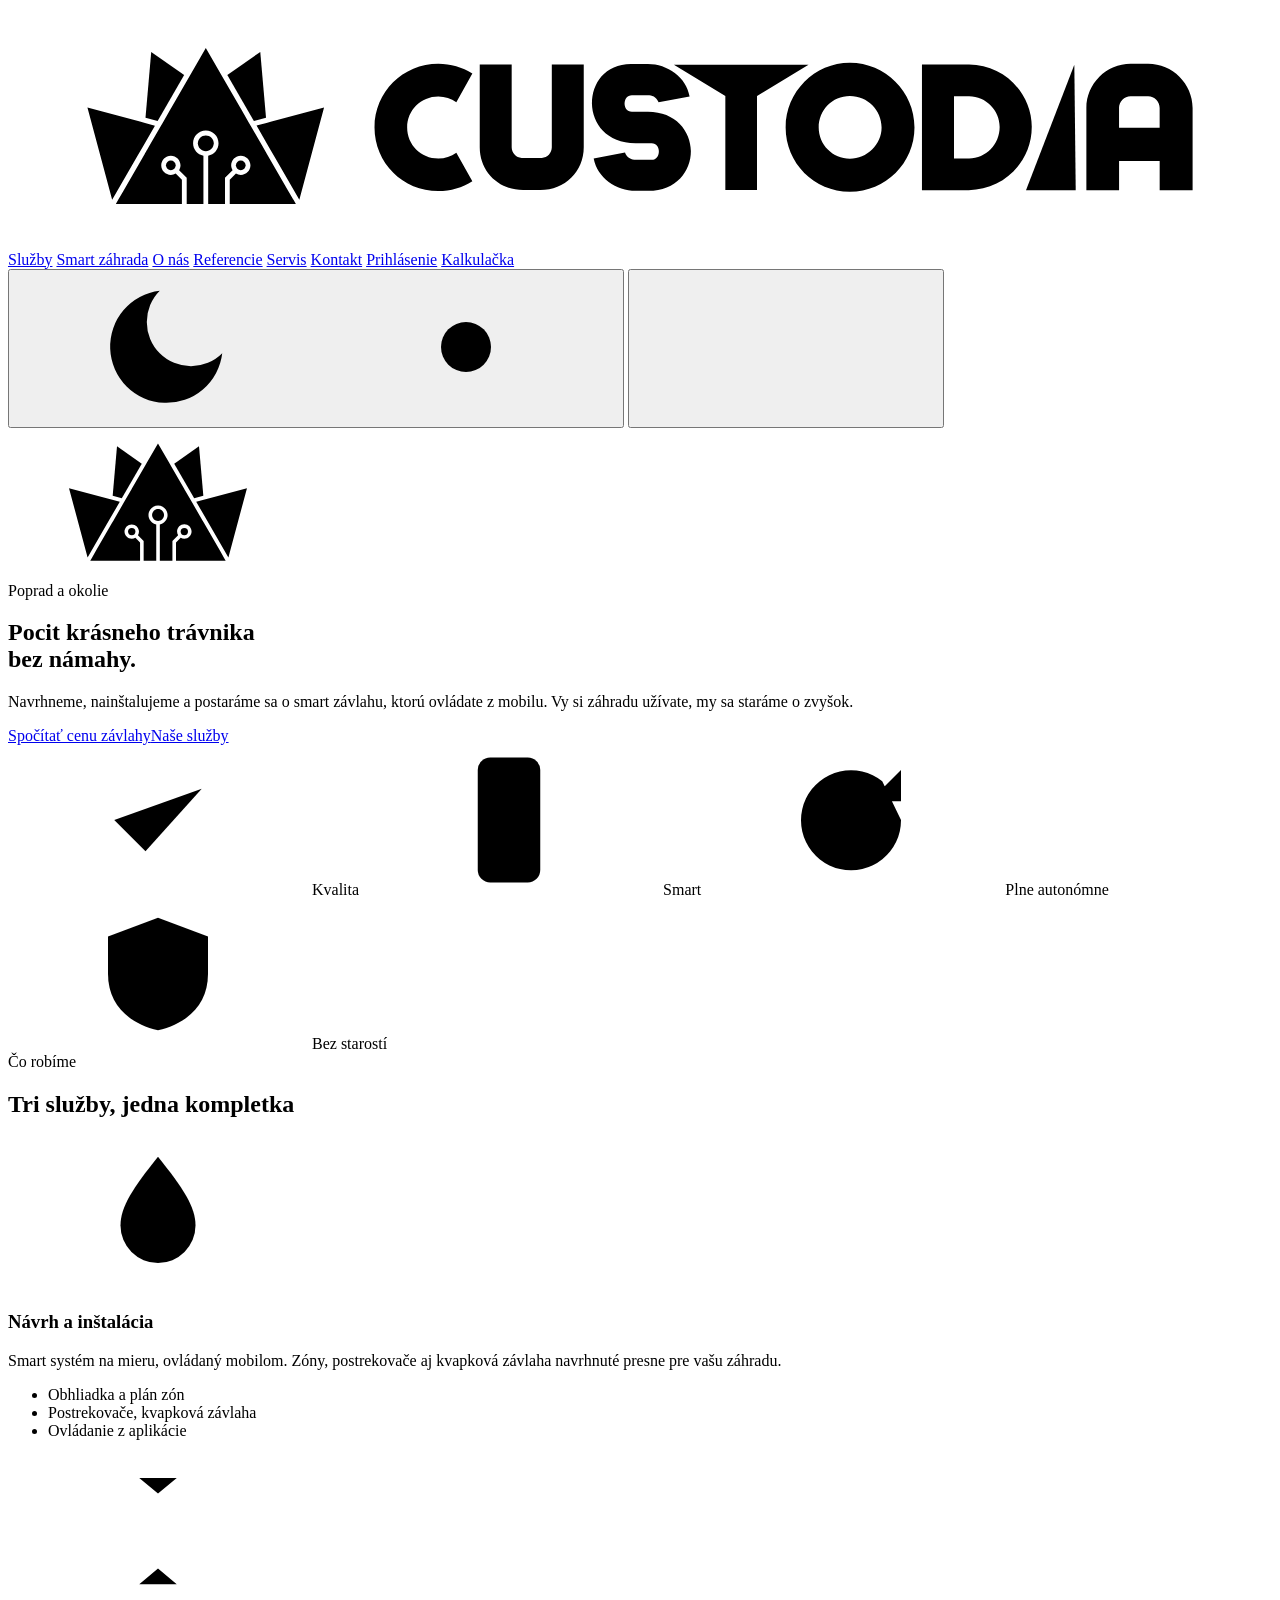
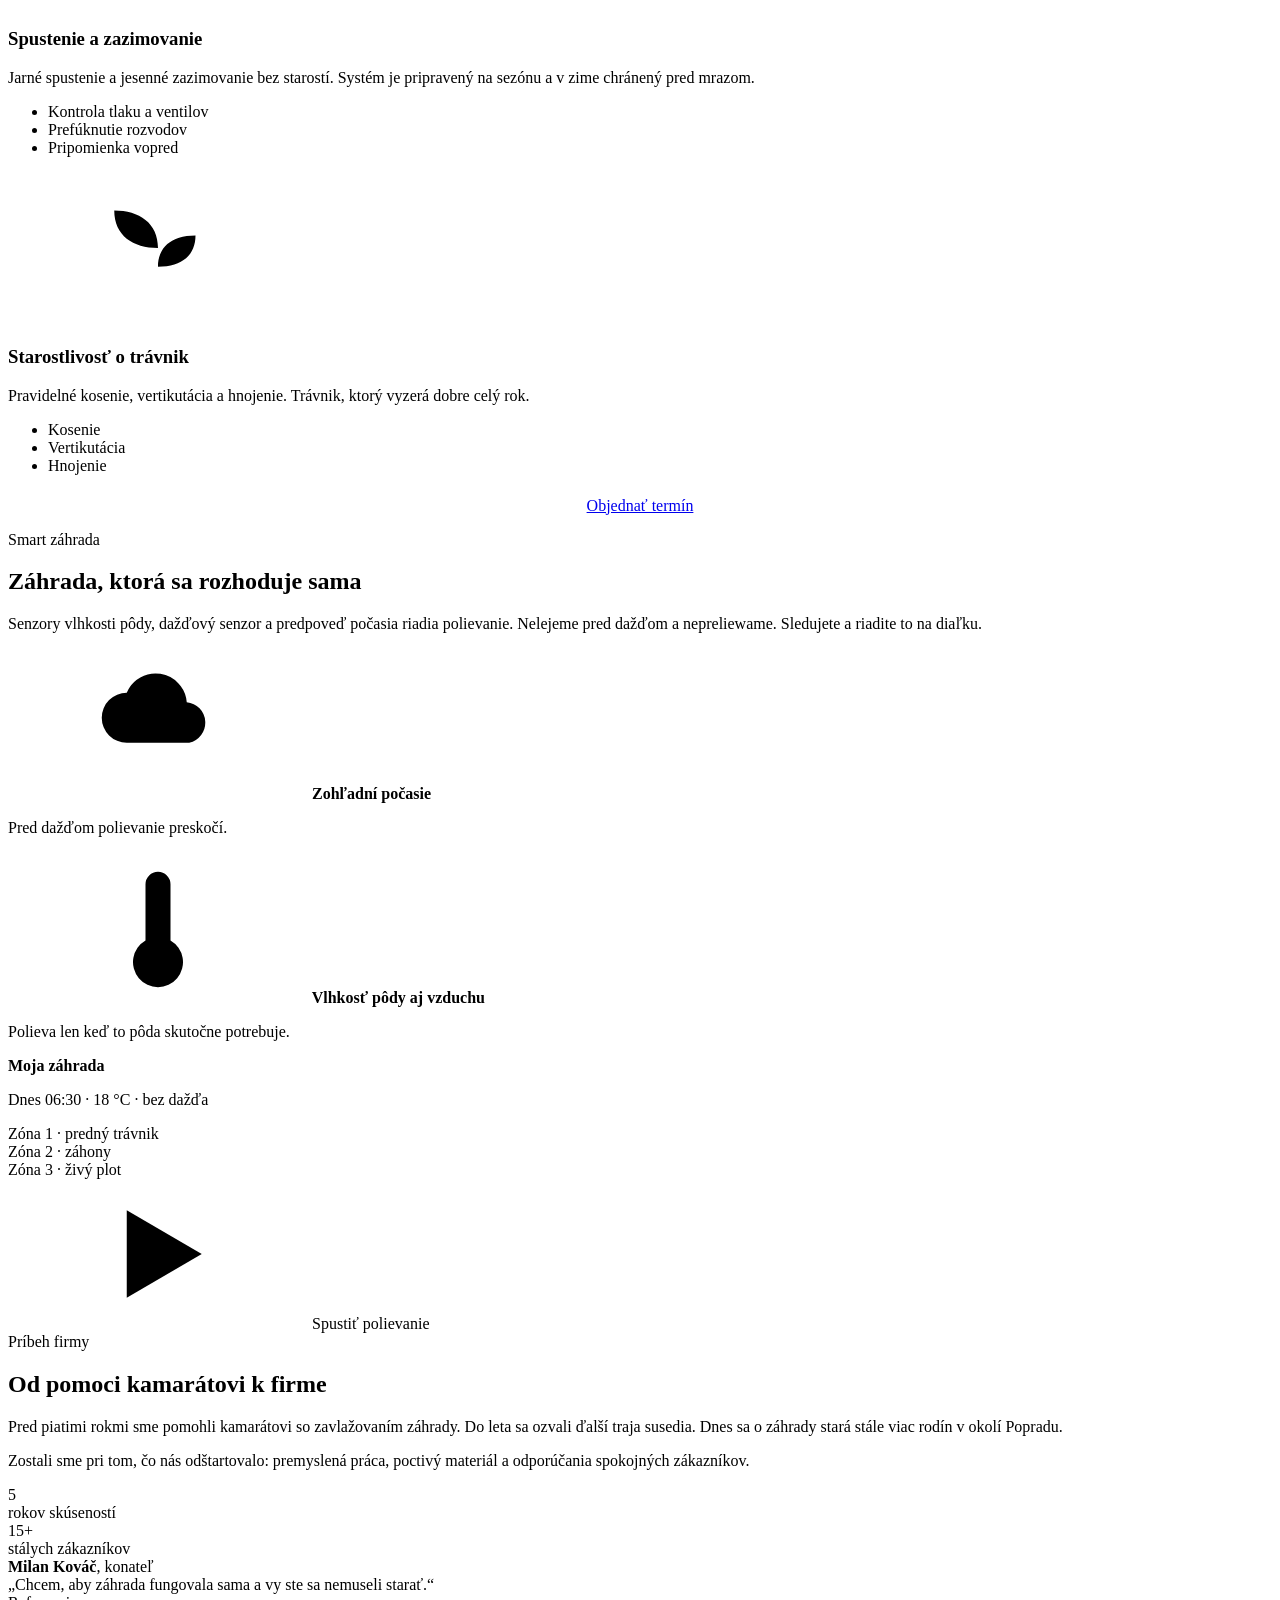
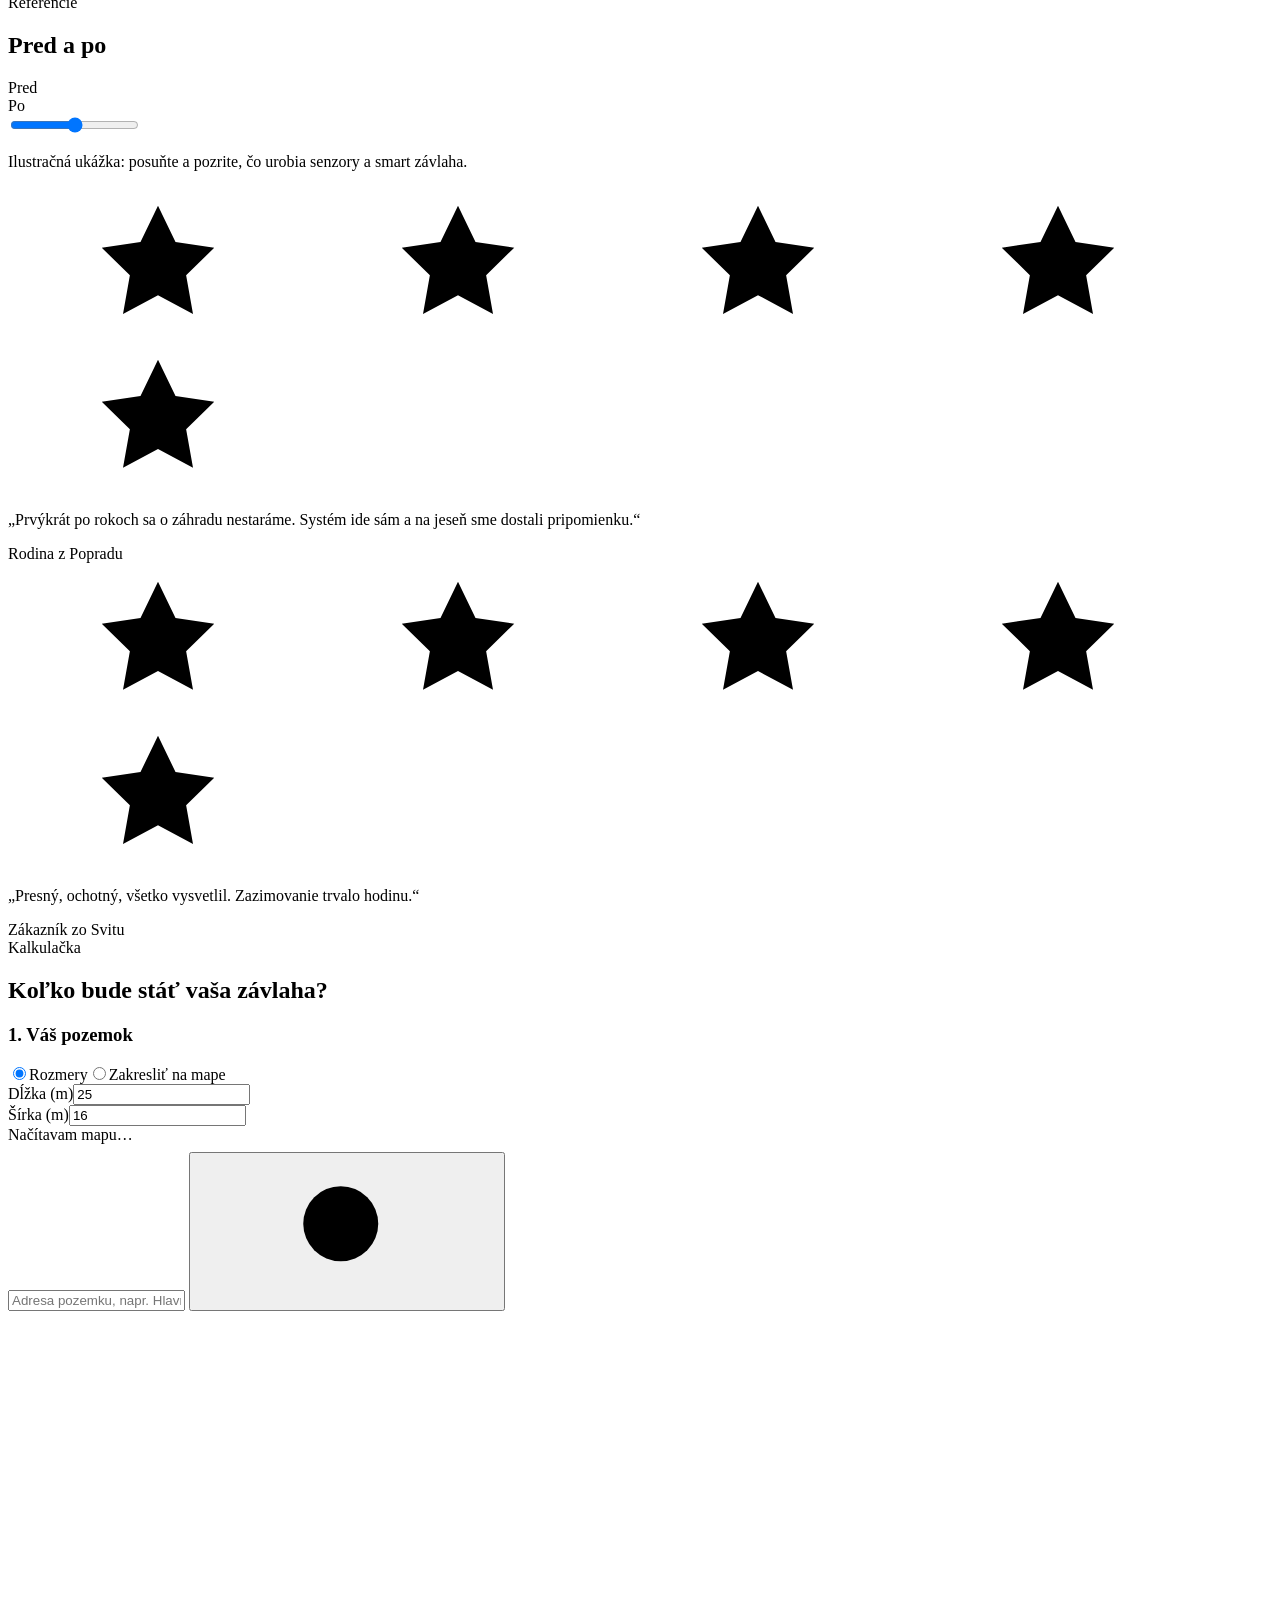
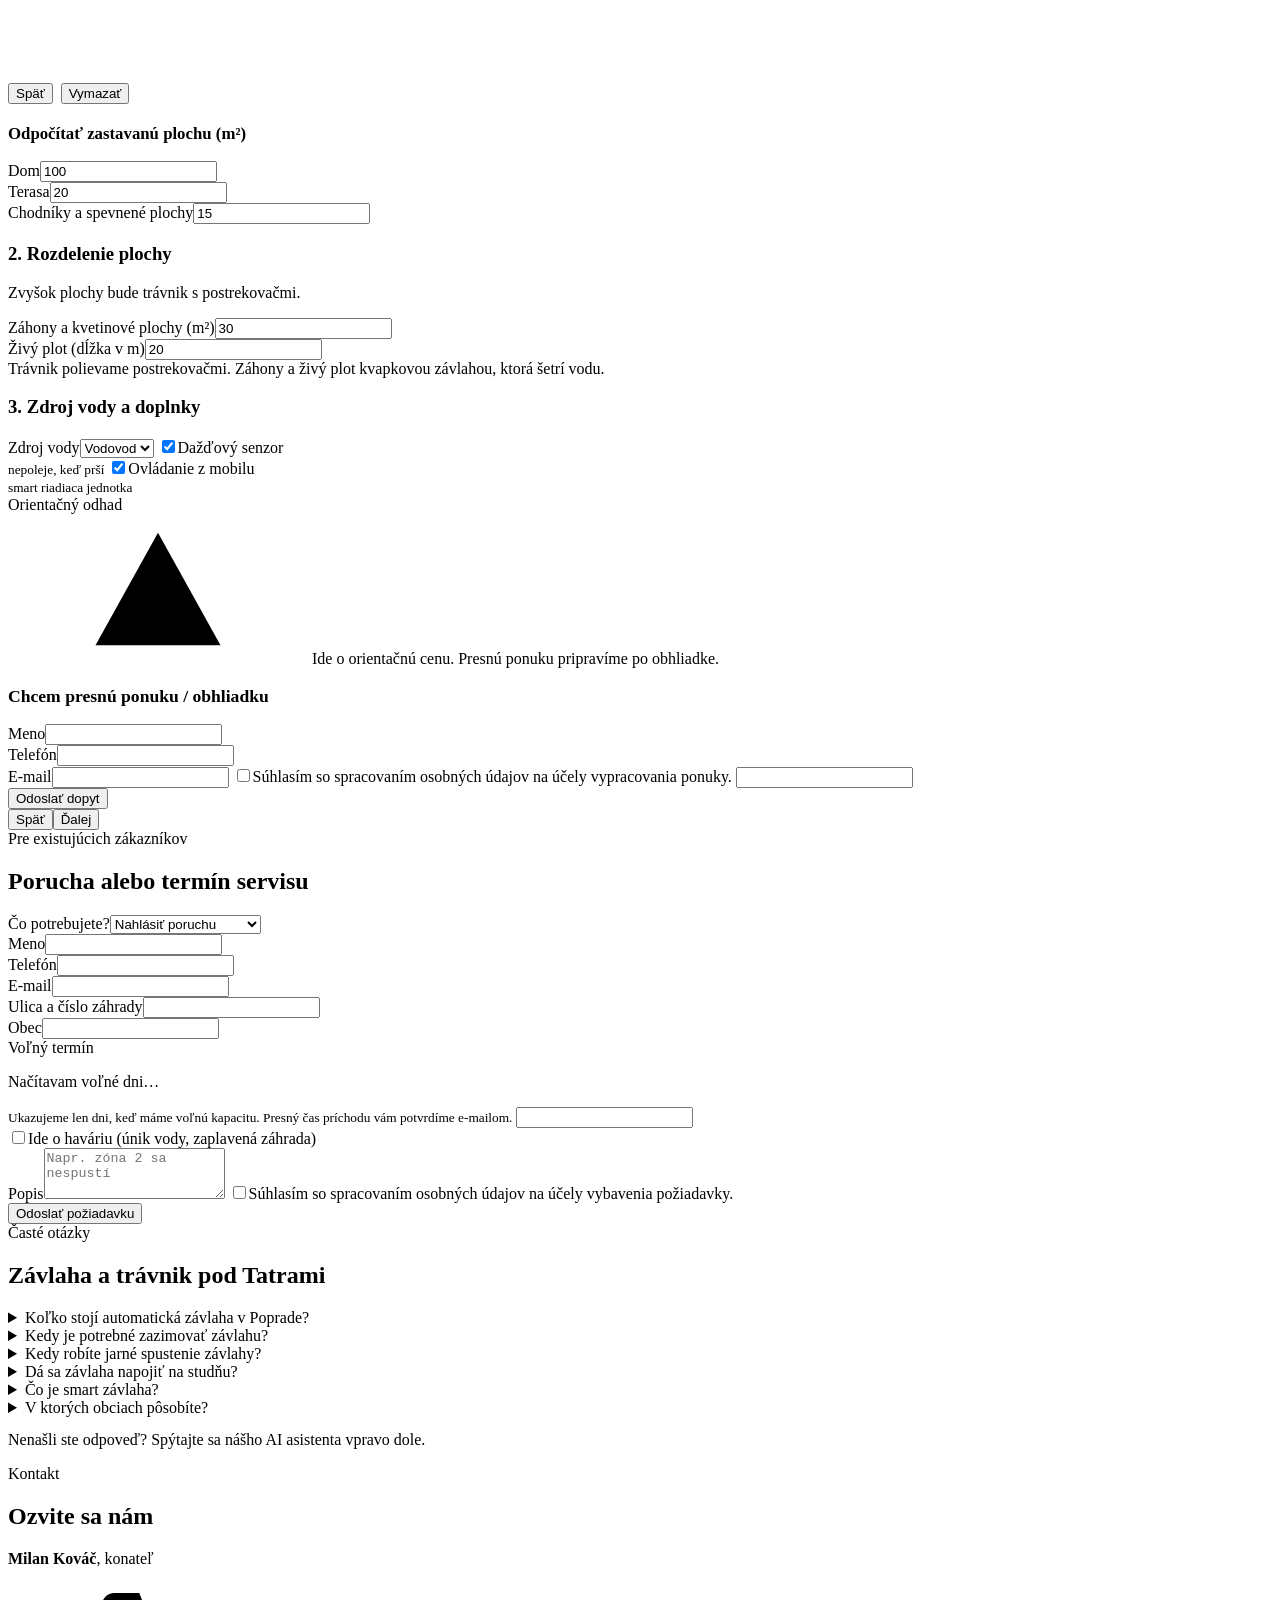
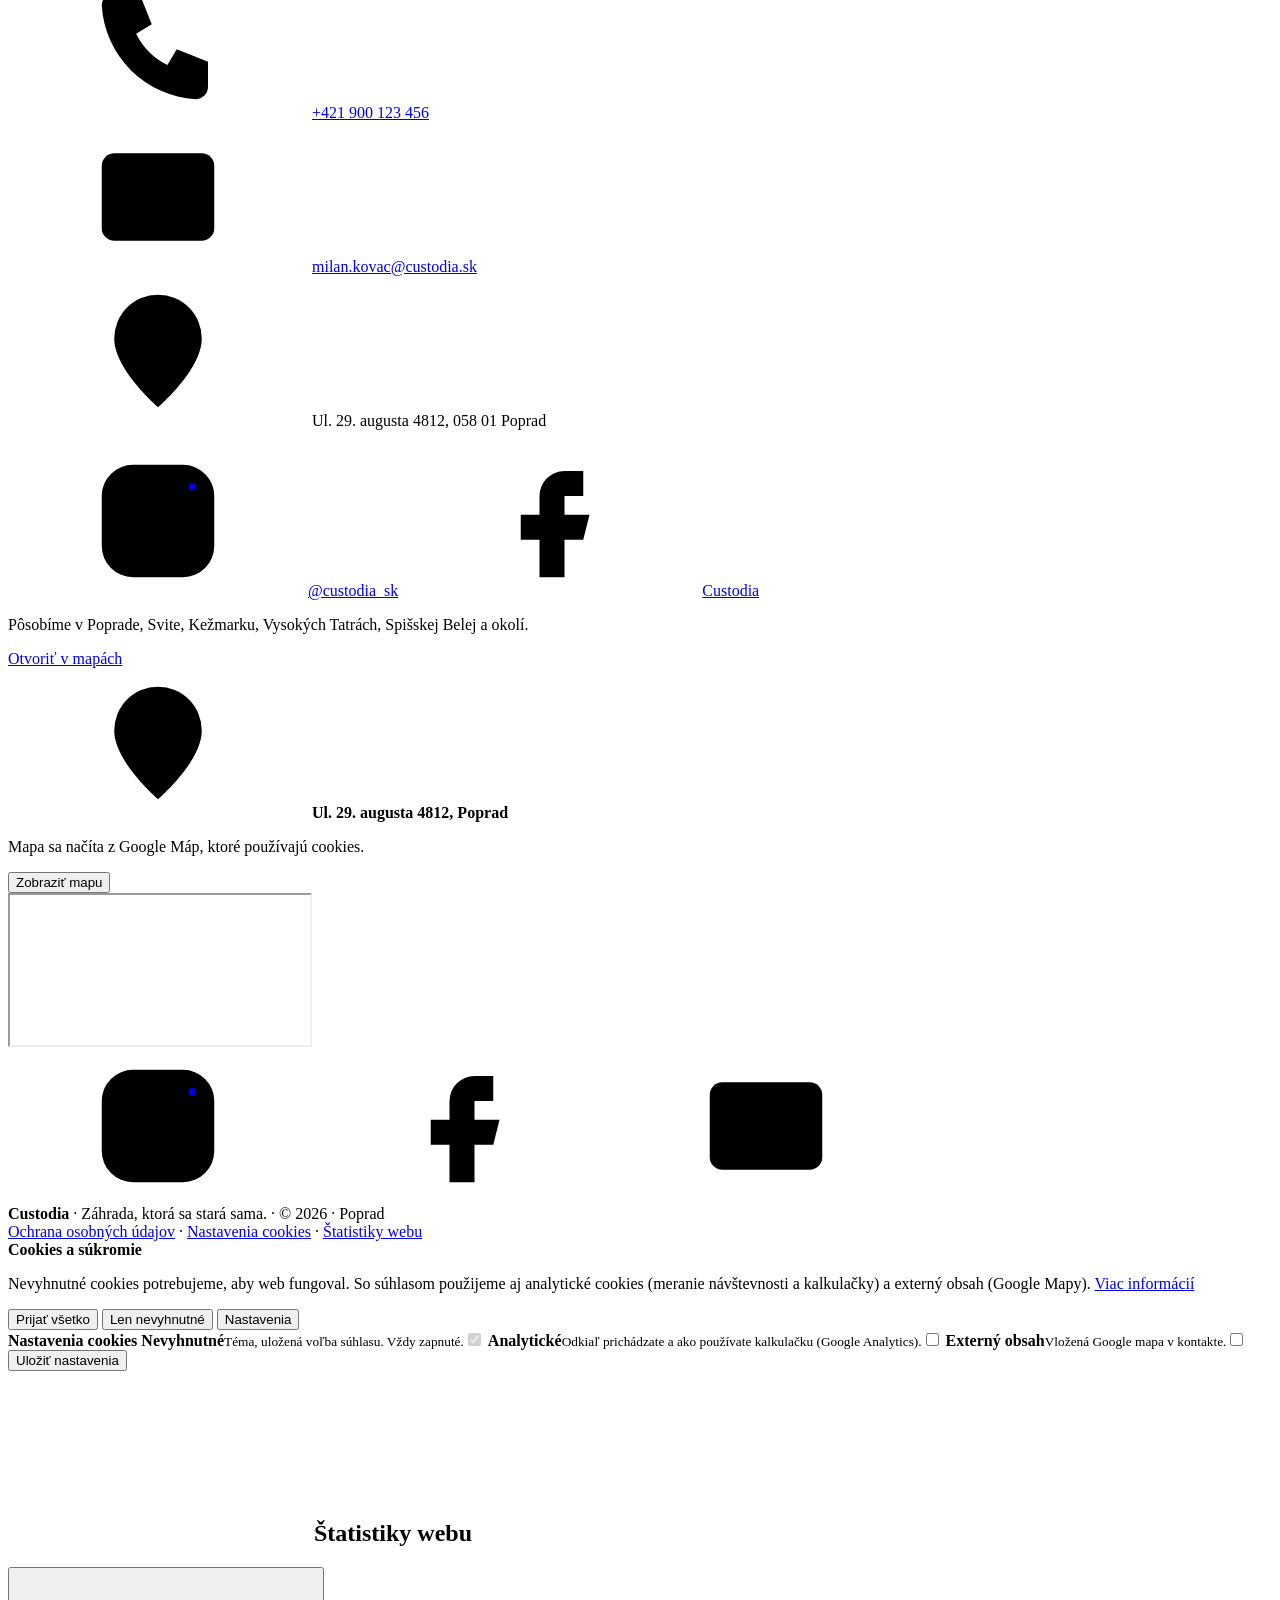
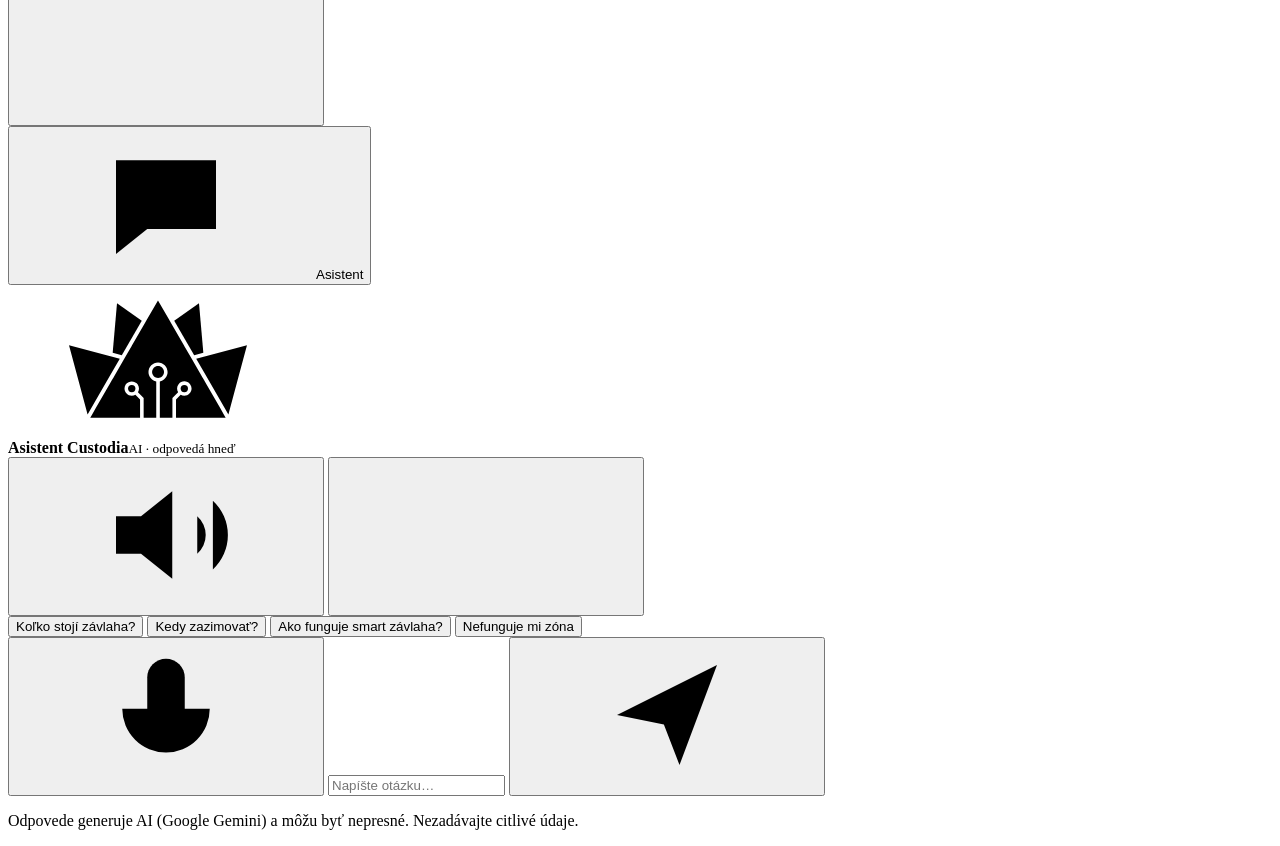
==== commit 71d32d1a: "Web: vyber terminu cez kalendar s volnymi dnami namiesto zoznamu" ====
--- a/client/index.html
+++ b/client/index.html
@@ -622,11 +622,12 @@
               <div>
                 <label for="sm">Obec</label><input type="text" id="sm" autocomplete="address-level2" />
               </div>
-              <div id="dt" class="hide">
-                <label for="sd">Voľný termín</label
-                ><select id="sd">
-                  <option value="">Načítavam voľné dni…</option>
-                </select>
+            </div>
+            <div id="dt" class="hide">
+              <label id="sd-l">Voľný termín</label>
+              <input type="hidden" id="sd" />
+              <div class="cal" id="cal" role="group" aria-labelledby="sd-l">
+                <p class="who">Načítavam voľné dni…</p>
               </div>
             </div>
             <small class="who hide" id="dt-hint"
